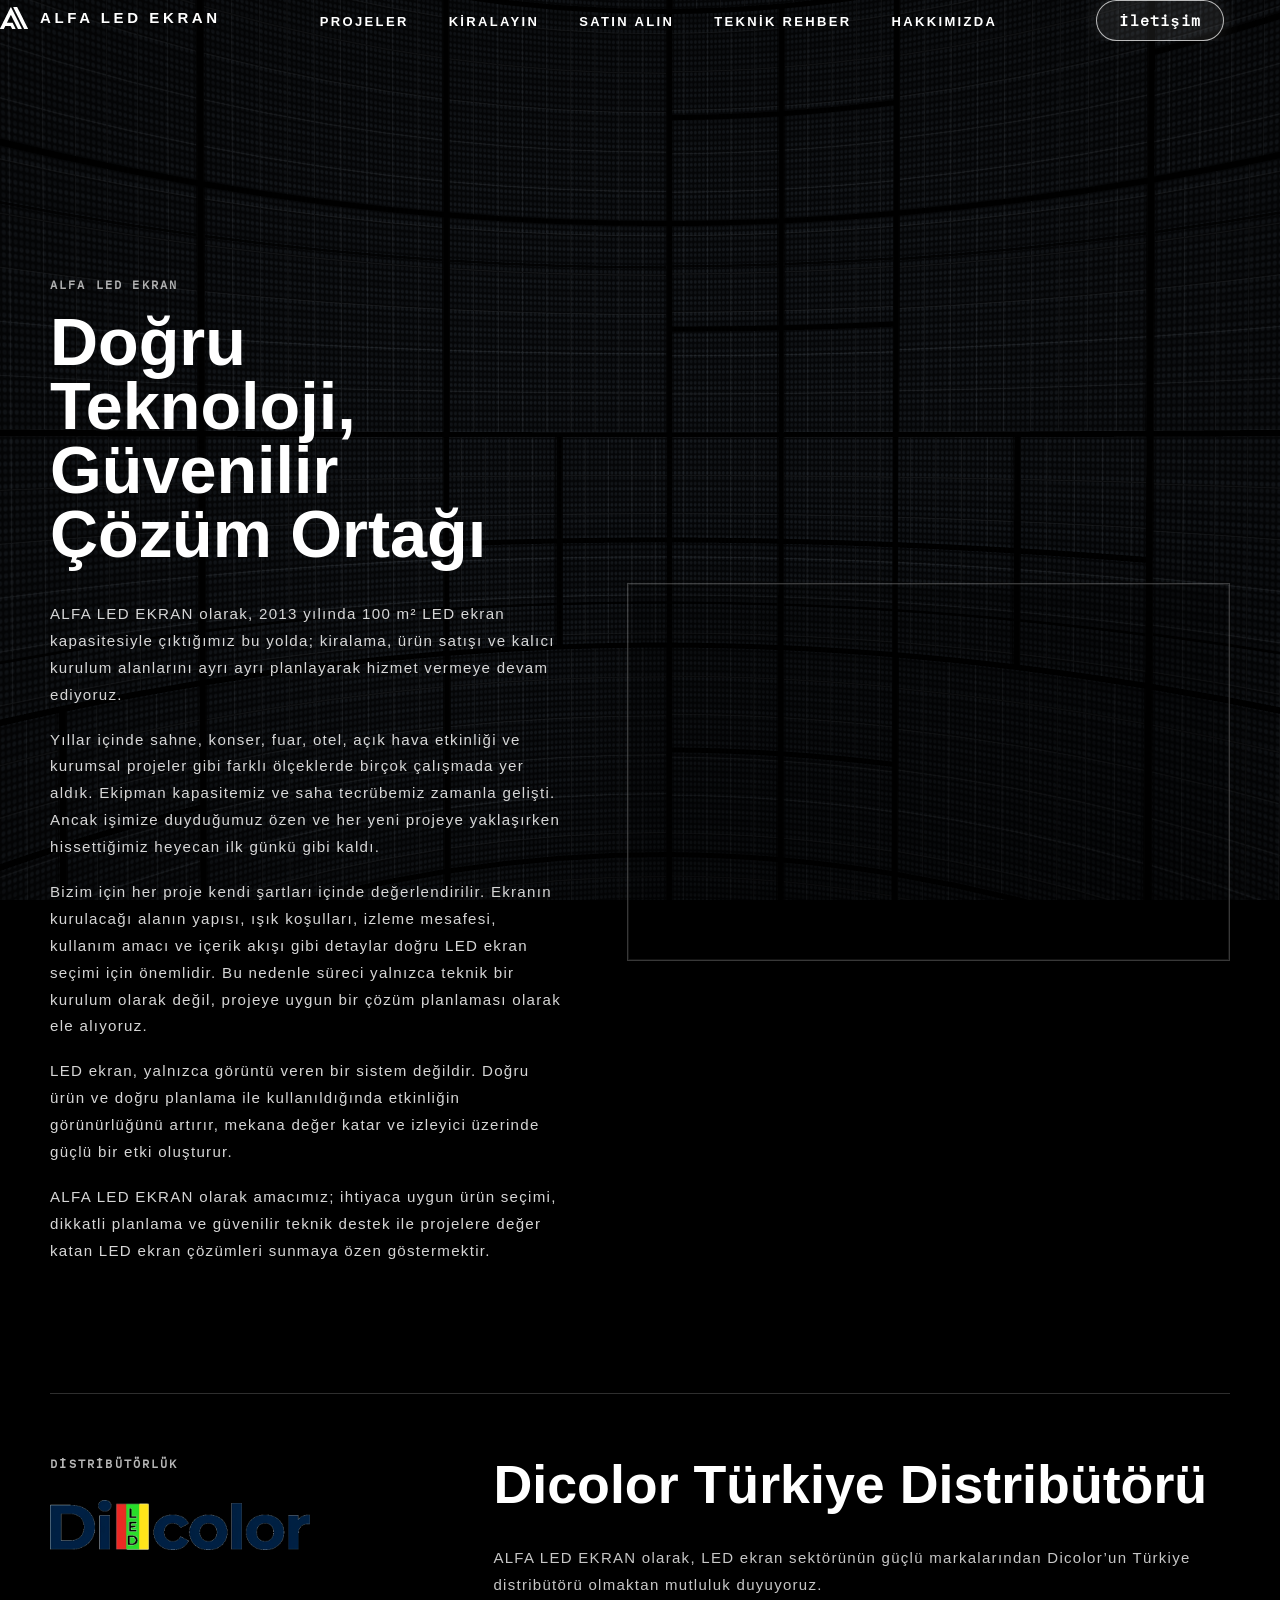
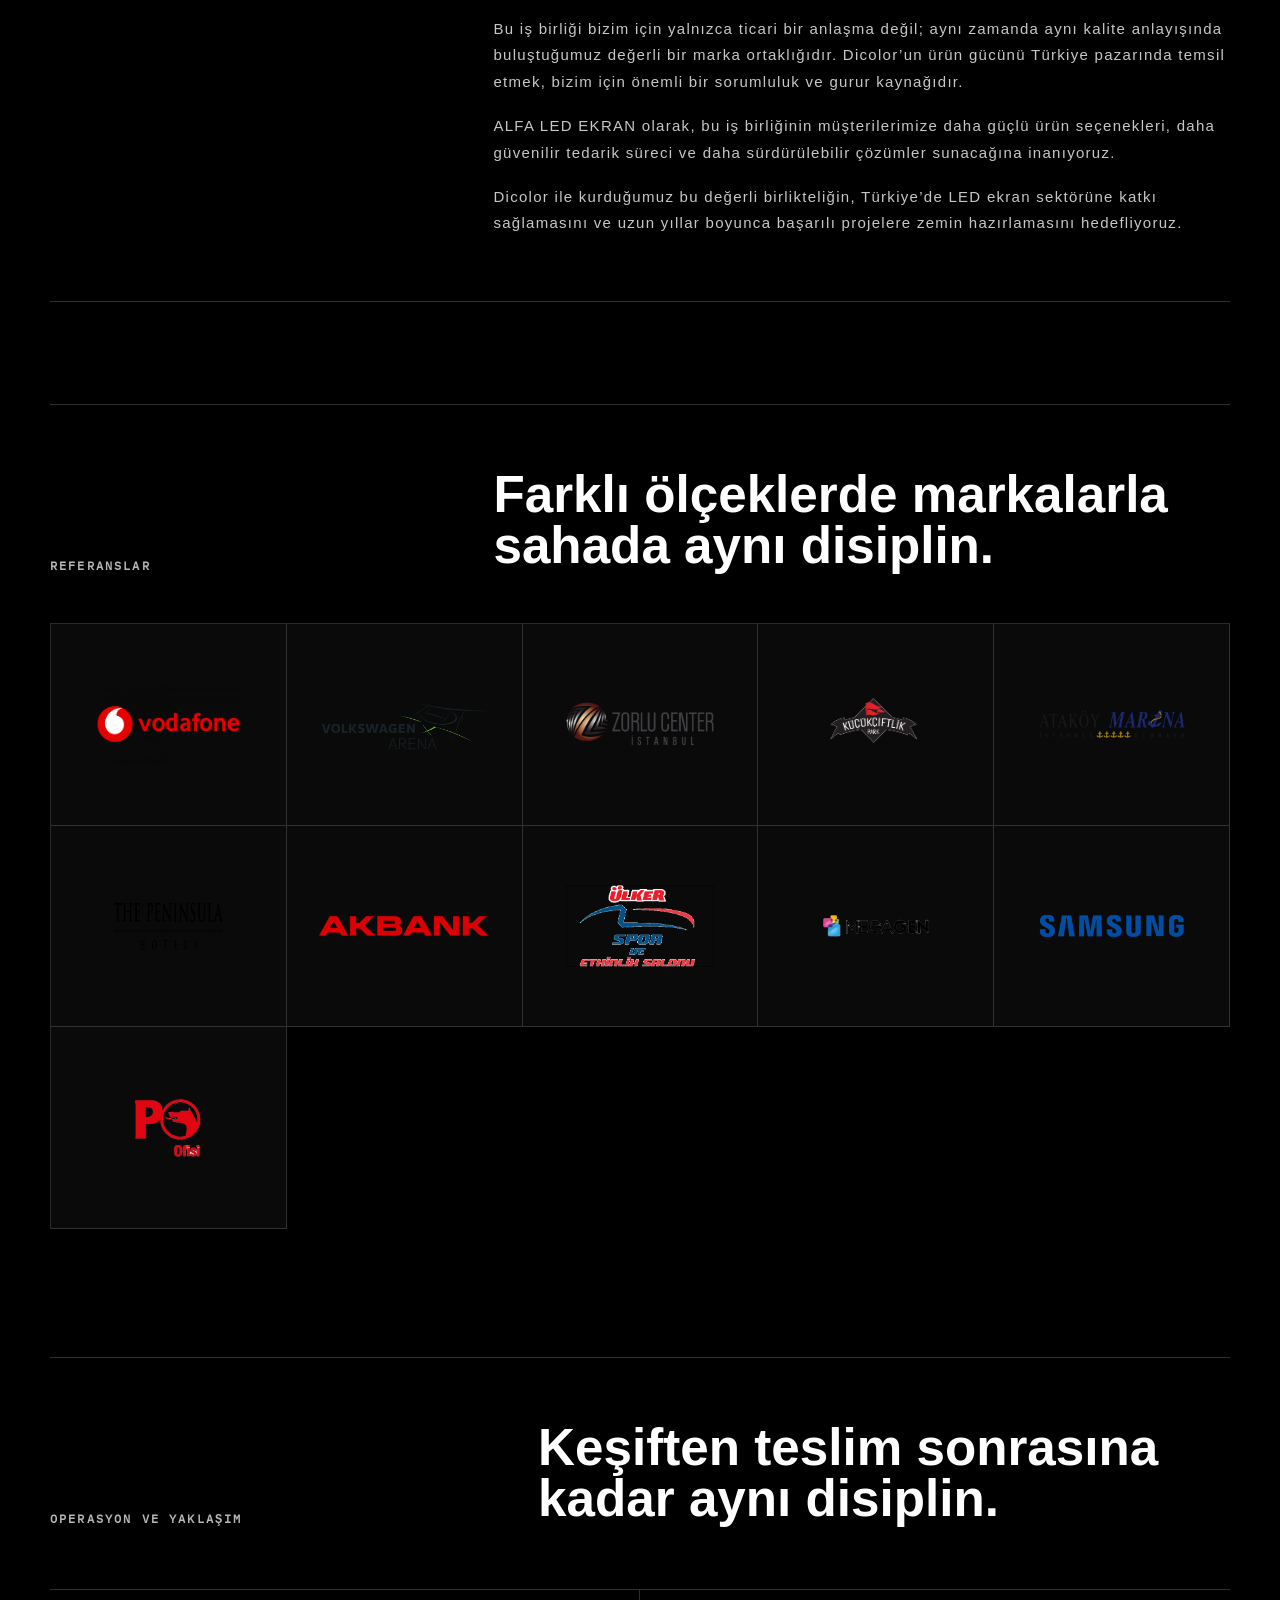
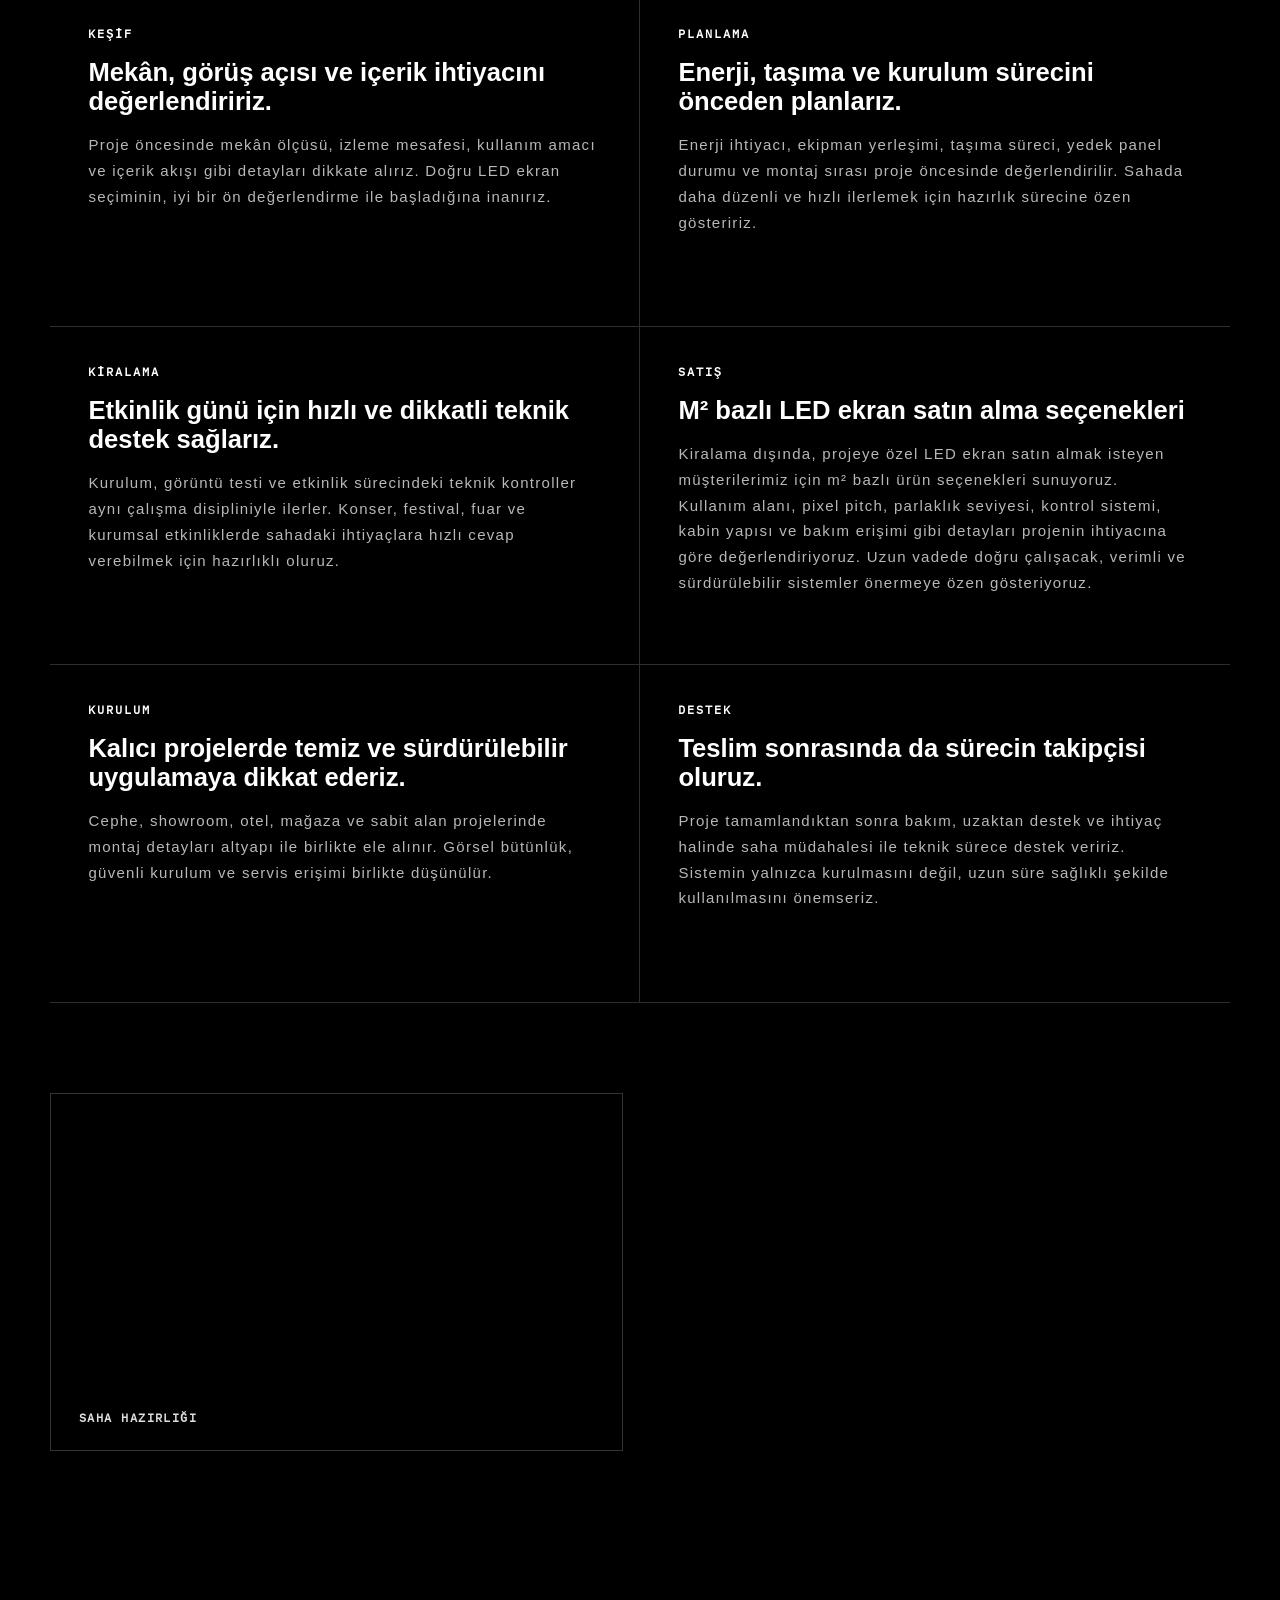
==== about/index.html @ 165671d7 "Deploy ALFA site to GitHub Pages" ====
<!DOCTYPE html><html lang="tr" data-astro-cid-wkn3xmb2> <head><meta charset="utf-8"><meta name="viewport" content="width=device-width, initial-scale=1.0"><meta name="generator" content="Astro v5.13.3"><title>Hakkımızda | ALFA LED EKRAN</title><meta name="description" content="ALFA LED EKRAN; kiralama, ürün satışı ve kalıcı kurulum başlıklarını ayrı planlayan LED ekran çözümleri sunar."><meta property="og:type" content="website"><meta property="og:url" content="https://alfaledekran.com/about/"><meta property="og:title" content="Hakkımızda | ALFA LED EKRAN"><meta property="og:description" content="ALFA LED EKRAN; kiralama, ürün satışı ve kalıcı kurulum başlıklarını ayrı planlayan LED ekran çözümleri sunar."><meta property="og:image" content="https://alfaledekran.com/preview_img.png"><meta property="og:site_name" content="ALFA LED EKRAN"><meta property="og:locale" content="tr_TR"><meta name="twitter:card" content="summary_large_image"><meta name="twitter:title" content="Hakkımızda | ALFA LED EKRAN"><meta name="twitter:description" content="ALFA LED EKRAN; kiralama, ürün satışı ve kalıcı kurulum başlıklarını ayrı planlayan LED ekran çözümleri sunar."><meta name="twitter:image" content="https://alfaledekran.com/preview_img.png"><meta name="twitter:site" content="@alfaledekran"><link rel="icon" href="/favicon.svg"><link rel="apple-touch-icon" href="/favicon.svg"><meta name="theme-color" content="#000000"><meta name="msapplication-TileColor" content="#000000"><link rel="stylesheet" href="/_stable/shell-base.css?v=20260515a"><link rel="stylesheet" href="/_stable/shell-chrome.css?v=20260515a"><link rel="stylesheet" href="/_stable/about.css?v=20260515a"><link rel="stylesheet" href="/_stable/shell-overrides.css?v=20260515a"><script type="module" src="/_stable/page.js?v=20260515a"></script><script src="/common/site-runtime.js?v=20260515a"></script><script type="module" src="/_astro/LegacyShellLayout.astro_astro_type_script_index_0_lang.CXTMBwS_.js"></script><link rel="stylesheet" href="/_astro/index.BpOFMj3s.css">
<link rel="stylesheet" href="/_astro/LegacyShellLayout.BPF71u39.css"></head> <body data-page="about" data-alfa-loading-hidden="true" data-gl_loading_end="true" data-astro-cid-wkn3xmb2>  <header class="Header__container" data-astro-cid-wkn3xmb2> <div class="Header__logo" data-astro-cid-wkn3xmb2> <a href="/" data-no-swup data-astro-cid-wkn3xmb2> <img class="AlfaSiteLogo" src="/common/header-logo-white.svg" alt="ALFA LED EKRAN" data-astro-cid-wkn3xmb2> <span class="Header__brandText" data-astro-cid-wkn3xmb2>ALFA LED EKRAN</span> </a> </div> <nav class="Header__nav" data-astro-cid-wkn3xmb2></nav> <div class="Header__right_controls" data-astro-cid-wkn3xmb2> <a href="/contact/" class="SlotButton__button Header__contact" data-no-swup data-astro-cid-wkn3xmb2> <span class="Header__contact_label" data-astro-cid-wkn3xmb2>İletişim</span> </a> <button class="SoundToggle__button" data-sound-toggle data-muted="false" aria-label="Sesi degistir" type="button" data-astro-cid-wkn3xmb2> <div class="SoundToggle__sound_bars" data-astro-cid-wkn3xmb2> <div class="SoundToggle__bar undefined bar" data-astro-cid-wkn3xmb2></div> <div class="SoundToggle__bar undefined bar" data-astro-cid-wkn3xmb2></div> <div class="SoundToggle__bar undefined bar" data-astro-cid-wkn3xmb2></div> </div> </button> </div> </header> <div class="SideMenu__overlay Header__side_menu" data-side-menu data-astro-cid-wkn3xmb2> <div class="SideMenu__backdrop" data-backdrop data-astro-cid-wkn3xmb2></div> <nav class="SideMenu__menu" data-menu data-astro-cid-wkn3xmb2> <div class="SideMenu__menu_inner" data-astro-cid-wkn3xmb2></div> <div class="SideMenu__social_links" data-astro-cid-wkn3xmb2></div> </nav> <button class="HamburgerIcon__hamburger SideMenu__hamburger" type="button" aria-label="Menüyü ac" data-hamburger data-astro-cid-wkn3xmb2> <span class="HamburgerIcon__line" data-astro-cid-wkn3xmb2></span> <span class="HamburgerIcon__line" data-astro-cid-wkn3xmb2></span> <span class="HamburgerIcon__line" data-astro-cid-wkn3xmb2></span> </button> </div> <div class="Layout__wrapper" data-astro-cid-wkn3xmb2> <div class="AlfaWorksLedBackdrop" data-works-led-backdrop data-astro-cid-wkn3xmb2></div>  <div class="Layout__inner" data-astro-cid-wkn3xmb2> <main id="swup" class="Layout__main" data-astro-cid-wkn3xmb2>   <div class="PageAbout__container" data-astro-cid-fwdcsva6> <div class="PageAbout__inner" data-astro-cid-fwdcsva6> <section class="AboutHero" aria-label="ALFA LED EKRAN hakkında" data-astro-cid-fwdcsva6> <div class="AboutHero__copy" data-astro-cid-fwdcsva6> <p class="AboutHero__eyebrow" data-astro-cid-fwdcsva6>ALFA LED EKRAN</p> <h1 class="AboutHero__title" data-astro-cid-fwdcsva6>Doğru Teknoloji, Güvenilir Çözüm Ortağı</h1> <div class="AboutHero__body" data-astro-cid-fwdcsva6> <p data-astro-cid-fwdcsva6>
ALFA LED EKRAN olarak, 2013 yılında 100 m² LED ekran kapasitesiyle çıktığımız bu yolda; kiralama, ürün satışı ve kalıcı kurulum alanlarını ayrı ayrı planlayarak hizmet vermeye devam ediyoruz.
</p> <p data-astro-cid-fwdcsva6>
Yıllar içinde sahne, konser, fuar, otel, açık hava etkinliği ve kurumsal projeler gibi farklı ölçeklerde birçok çalışmada yer aldık. Ekipman kapasitemiz ve saha tecrübemiz zamanla gelişti. Ancak işimize duyduğumuz özen ve her yeni projeye yaklaşırken hissettiğimiz heyecan ilk günkü gibi kaldı.
</p> <p data-astro-cid-fwdcsva6>
Bizim için her proje kendi şartları içinde değerlendirilir. Ekranın kurulacağı alanın yapısı, ışık koşulları, izleme mesafesi, kullanım amacı ve içerik akışı gibi detaylar doğru LED ekran seçimi için önemlidir. Bu nedenle süreci yalnızca teknik bir kurulum olarak değil, projeye uygun bir çözüm planlaması olarak ele alıyoruz.
</p> <p data-astro-cid-fwdcsva6>
LED ekran, yalnızca görüntü veren bir sistem değildir. Doğru ürün ve doğru planlama ile kullanıldığında etkinliğin görünürlüğünü artırır, mekana değer katar ve izleyici üzerinde güçlü bir etki oluşturur.
</p> <p data-astro-cid-fwdcsva6>
ALFA LED EKRAN olarak amacımız; ihtiyaca uygun ürün seçimi, dikkatli planlama ve güvenilir teknik destek ile projelere değer katan LED ekran çözümleri sunmaya özen göstermektir.
</p> </div> </div> <div class="AboutHero__media" data-astro-cid-fwdcsva6> <video class="AboutHero__video" data-about-video src="/about/hakkimizda.mp4" autoplay muted loop playsinline preload="metadata" data-astro-cid-fwdcsva6></video> </div> </section> <section class="AboutDistributor" aria-label="Dicolor Türkiye distribütörlüğü" data-distributor-section data-astro-cid-fwdcsva6> <div data-astro-cid-fwdcsva6> <p class="AboutDistributor__eyebrow" data-astro-cid-fwdcsva6>Distribütörlük</p> <img class="AboutDistributor__logo" data-distributor-reflection data-reflection-src="/about/dicolor-wordmark.png" src="/about/dicolor-wordmark.png" alt="Dicolor LED" loading="lazy" decoding="async" data-astro-cid-fwdcsva6> </div> <div data-astro-cid-fwdcsva6> <h2 class="AboutDistributor__title" data-astro-cid-fwdcsva6>Dicolor Türkiye Distribütörü</h2> <div class="AboutDistributor__body" data-astro-cid-fwdcsva6> <p data-astro-cid-fwdcsva6>
ALFA LED EKRAN olarak, LED ekran sektörünün güçlü markalarından Dicolor’un Türkiye distribütörü olmaktan mutluluk duyuyoruz.
</p> <p data-astro-cid-fwdcsva6>
Bu iş birliği bizim için yalnızca ticari bir anlaşma değil; aynı zamanda aynı kalite anlayışında buluştuğumuz değerli bir marka ortaklığıdır. Dicolor’un ürün gücünü Türkiye pazarında temsil etmek, bizim için önemli bir sorumluluk ve gurur kaynağıdır.
</p> <p data-astro-cid-fwdcsva6>
ALFA LED EKRAN olarak, bu iş birliğinin müşterilerimize daha güçlü ürün seçenekleri, daha güvenilir tedarik süreci ve daha sürdürülebilir çözümler sunacağına inanıyoruz.
</p> <p data-astro-cid-fwdcsva6>
Dicolor ile kurduğumuz bu değerli birlikteliğin, Türkiye’de LED ekran sektörüne katkı sağlamasını ve uzun yıllar boyunca başarılı projelere zemin hazırlamasını hedefliyoruz.
</p> </div> </div> </section> <section class="AboutReferences" aria-label="Referanslar" data-references-section data-astro-cid-fwdcsva6> <div class="AboutReferences__head" data-astro-cid-fwdcsva6> <p class="AboutReferences__eyebrow" data-astro-cid-fwdcsva6>Referanslar</p> <h2 class="AboutReferences__title" data-astro-cid-fwdcsva6>Farklı ölçeklerde markalarla sahada aynı disiplin.</h2> </div> <div class="AboutReferences__grid" data-astro-cid-fwdcsva6> <article class="AboutReferences__item" data-astro-cid-fwdcsva6> <img class="AboutReferences__logo" src="/referanslar/PhotoshopExtension_Image_1.png" alt="Referans 1 referans logosu" loading="lazy" decoding="async" data-astro-cid-fwdcsva6> </article><article class="AboutReferences__item" data-astro-cid-fwdcsva6> <img class="AboutReferences__logo" src="/referanslar/PhotoshopExtension_Image_2.png" alt="Referans 2 referans logosu" loading="lazy" decoding="async" data-astro-cid-fwdcsva6> </article><article class="AboutReferences__item" data-astro-cid-fwdcsva6> <img class="AboutReferences__logo" src="/referanslar/PhotoshopExtension_Image_3.png" alt="Referans 3 referans logosu" loading="lazy" decoding="async" data-astro-cid-fwdcsva6> </article><article class="AboutReferences__item" data-astro-cid-fwdcsva6> <img class="AboutReferences__logo" src="/referanslar/PhotoshopExtension_Image_4.png" alt="Referans 4 referans logosu" loading="lazy" decoding="async" data-astro-cid-fwdcsva6> </article><article class="AboutReferences__item" data-astro-cid-fwdcsva6> <img class="AboutReferences__logo" src="/referanslar/PhotoshopExtension_Image_5.png" alt="Referans 5 referans logosu" loading="lazy" decoding="async" data-astro-cid-fwdcsva6> </article><article class="AboutReferences__item" data-astro-cid-fwdcsva6> <img class="AboutReferences__logo" src="/referanslar/PhotoshopExtension_Image_6.png" alt="Referans 6 referans logosu" loading="lazy" decoding="async" data-astro-cid-fwdcsva6> </article><article class="AboutReferences__item" data-astro-cid-fwdcsva6> <img class="AboutReferences__logo" src="/referanslar/AKBANK.png" alt="Akbank referans logosu" loading="lazy" decoding="async" data-astro-cid-fwdcsva6> </article><article class="AboutReferences__item" data-astro-cid-fwdcsva6> <img class="AboutReferences__logo" src="/referanslar/ULKER-SPORTS-ARENA.png" alt="Ülker Sports Arena referans logosu" loading="lazy" decoding="async" data-astro-cid-fwdcsva6> </article><article class="AboutReferences__item" data-astro-cid-fwdcsva6> <img class="AboutReferences__logo" src="/referanslar/PhotoshopExtension_Image_8.png" alt="Referans 8 referans logosu" loading="lazy" decoding="async" data-astro-cid-fwdcsva6> </article><article class="AboutReferences__item" data-astro-cid-fwdcsva6> <img class="AboutReferences__logo" src="/referanslar/PhotoshopExtension_Image_9.png" alt="Referans 9 referans logosu" loading="lazy" decoding="async" data-astro-cid-fwdcsva6> </article><article class="AboutReferences__item" data-astro-cid-fwdcsva6> <img class="AboutReferences__logo" src="/referanslar/PhotoshopExtension_Image_10.png" alt="Referans 10 referans logosu" loading="lazy" decoding="async" data-astro-cid-fwdcsva6> </article> </div> </section> <section class="AboutOps" aria-label="Operasyon ve yaklaşım" data-astro-cid-fwdcsva6> <div class="AboutOps__head" data-astro-cid-fwdcsva6> <p class="AboutOps__eyebrow" data-astro-cid-fwdcsva6>Operasyon ve Yaklaşım</p> <h2 class="AboutOps__title" data-astro-cid-fwdcsva6>Keşiften teslim sonrasına kadar aynı disiplin.</h2> </div> <div class="AboutOps__grid" data-astro-cid-fwdcsva6> <article class="AboutOps__item" data-astro-cid-fwdcsva6> <p class="AboutOps__label" data-astro-cid-fwdcsva6>Keşif</p> <h3 class="AboutOps__itemTitle" data-astro-cid-fwdcsva6>Mekân, görüş açısı ve içerik ihtiyacını değerlendiririz.</h3> <p class="AboutOps__body" data-astro-cid-fwdcsva6>Proje öncesinde mekân ölçüsü, izleme mesafesi, kullanım amacı ve içerik akışı gibi detayları dikkate alırız. Doğru LED ekran seçiminin, iyi bir ön değerlendirme ile başladığına inanırız.</p> </article><article class="AboutOps__item" data-astro-cid-fwdcsva6> <p class="AboutOps__label" data-astro-cid-fwdcsva6>Planlama</p> <h3 class="AboutOps__itemTitle" data-astro-cid-fwdcsva6>Enerji, taşıma ve kurulum sürecini önceden planlarız.</h3> <p class="AboutOps__body" data-astro-cid-fwdcsva6>Enerji ihtiyacı, ekipman yerleşimi, taşıma süreci, yedek panel durumu ve montaj sırası proje öncesinde değerlendirilir. Sahada daha düzenli ve hızlı ilerlemek için hazırlık sürecine özen gösteririz.</p> </article><article class="AboutOps__item" data-astro-cid-fwdcsva6> <p class="AboutOps__label" data-astro-cid-fwdcsva6>Kiralama</p> <h3 class="AboutOps__itemTitle" data-astro-cid-fwdcsva6>Etkinlik günü için hızlı ve dikkatli teknik destek sağlarız.</h3> <p class="AboutOps__body" data-astro-cid-fwdcsva6>Kurulum, görüntü testi ve etkinlik sürecindeki teknik kontroller aynı çalışma disipliniyle ilerler. Konser, festival, fuar ve kurumsal etkinliklerde sahadaki ihtiyaçlara hızlı cevap verebilmek için hazırlıklı oluruz.</p> </article><article class="AboutOps__item" data-astro-cid-fwdcsva6> <p class="AboutOps__label" data-astro-cid-fwdcsva6>Satış</p> <h3 class="AboutOps__itemTitle" data-astro-cid-fwdcsva6>M² bazlı LED ekran satın alma seçenekleri</h3> <p class="AboutOps__body" data-astro-cid-fwdcsva6>Kiralama dışında, projeye özel LED ekran satın almak isteyen müşterilerimiz için m² bazlı ürün seçenekleri sunuyoruz. Kullanım alanı, pixel pitch, parlaklık seviyesi, kontrol sistemi, kabin yapısı ve bakım erişimi gibi detayları projenin ihtiyacına göre değerlendiriyoruz. Uzun vadede doğru çalışacak, verimli ve sürdürülebilir sistemler önermeye özen gösteriyoruz.</p> </article><article class="AboutOps__item" data-astro-cid-fwdcsva6> <p class="AboutOps__label" data-astro-cid-fwdcsva6>Kurulum</p> <h3 class="AboutOps__itemTitle" data-astro-cid-fwdcsva6>Kalıcı projelerde temiz ve sürdürülebilir uygulamaya dikkat ederiz.</h3> <p class="AboutOps__body" data-astro-cid-fwdcsva6>Cephe, showroom, otel, mağaza ve sabit alan projelerinde montaj detayları altyapı ile birlikte ele alınır. Görsel bütünlük, güvenli kurulum ve servis erişimi birlikte düşünülür.</p> </article><article class="AboutOps__item" data-astro-cid-fwdcsva6> <p class="AboutOps__label" data-astro-cid-fwdcsva6>Destek</p> <h3 class="AboutOps__itemTitle" data-astro-cid-fwdcsva6>Teslim sonrasında da sürecin takipçisi oluruz.</h3> <p class="AboutOps__body" data-astro-cid-fwdcsva6>Proje tamamlandıktan sonra bakım, uzaktan destek ve ihtiyaç halinde saha müdahalesi ile teknik sürece destek veririz. Sistemin yalnızca kurulmasını değil, uzun süre sağlıklı şekilde kullanılmasını önemseriz.</p> </article> </div> </section> <section class="AboutMediaGrid" aria-label="ALFA LED EKRAN saha videoları" data-astro-cid-fwdcsva6> <article class="AboutMediaGrid__item" data-astro-cid-fwdcsva6> <video class="AboutMediaGrid__video" data-about-extra-video src="/about/hakkimizda1.mp4" muted loop playsinline preload="metadata" data-astro-cid-fwdcsva6></video> <p class="AboutMediaGrid__caption" data-astro-cid-fwdcsva6>Saha Hazırlığı</p> </article> </section> </div> </div> <script type="module">(()=>{const m=()=>{const t=document.querySelector("[data-about-video]"),s=[...document.querySelectorAll("[data-about-extra-video]")].filter(e=>e instanceof HTMLVideoElement),w=document.querySelector("[data-distributor-section]"),b=document.querySelector("[data-references-section]"),l=document.querySelector("[data-distributor-reflection]");if(!(t instanceof HTMLVideoElement)||t.dataset.ready==="true")return;t.dataset.ready="true";const a=new Map;let o="";const f=(e,n)=>{window.dispatchEvent(new CustomEvent("alfa:works-video-active",{detail:{src:e.currentSrc||e.src,active:n,video:e}}))},c=e=>{window.dispatchEvent(new CustomEvent("alfa:works-image-active",{detail:{src:l instanceof HTMLElement&&l.dataset.reflectionSrc||"",active:e}}))},E=e=>{window.dispatchEvent(new CustomEvent("alfa:works-led-glow",{detail:{active:e}}))},y=async e=>{[t,...s].forEach(n=>{n!==e&&n.pause()}),c(!1),f(e,!0);try{await e.play()}catch{e.muted=!0;try{await e.play()}catch{f(e,!1)}}},v=()=>{[t,...s].forEach(e=>e.pause()),f(t,!1)},r=()=>{const e=(a.get("distributor")||0)>.18,n=(a.get("references")||0)>.18,u=s.find(i=>(a.get(i)||0)>.28),p=(a.get(t)||0)>.1;if(E(n),e&&l instanceof HTMLElement){if(o==="distributor")return;o="distributor",v(),c(!0);return}if(c(!1),u){const i=`extra:${u.src}`;if(o===i&&!u.paused)return;o=i,y(u);return}if(p){const i=`main:${t.src}`;if(o===i&&!t.paused)return;o=i,y(t);return}o="",c(!1),v()},d=new IntersectionObserver(e=>{e.forEach(n=>a.set(n.target,n.intersectionRatio)),r()},{threshold:[0,.1,.18,.28,.42,.72]});d.observe(t),s.forEach(e=>d.observe(e)),w&&d.observe(w),b&&d.observe(b),t.addEventListener("loadeddata",r),s.forEach(e=>e.addEventListener("loadeddata",r)),window.addEventListener("resize",r),window.addEventListener("pagehide",()=>{E(!1),c(!1),v()}),requestAnimationFrame(r),window.setTimeout(r,350),window.setTimeout(r,1100)};document.addEventListener("DOMContentLoaded",m,{once:!0}),document.addEventListener("astro:page-load",m)})();</script>  </main> </div> </div>  <footer class="Footer__footer" data-astro-cid-wkn3xmb2> <div class="Footer__inner" data-astro-cid-wkn3xmb2> <div class="Footer__top" data-astro-cid-wkn3xmb2> <div class="Footer__top_links" data-astro-cid-wkn3xmb2></div> <div class="Footer__top_contact" data-astro-cid-wkn3xmb2></div> </div> <div class="Footer__copyright" data-astro-cid-wkn3xmb2>©2026 ALFA LED EKRAN.</div> <div class="Footer__logo" data-astro-cid-wkn3xmb2> <img src="/logo-render.png" alt="ALFA LED EKRAN" data-astro-cid-wkn3xmb2> </div> </div> </footer> <script>
      (() => {
        const prepareBottomSignature = () => {
          const signature = document.querySelector("[data-alfa-bottom-signature]");
          if (!signature) {
            document.body?.removeAttribute("data-alfa-bottom-signature-active");
            return;
          }

          if (signature.dataset.ready === "true") return;
          signature.dataset.ready = "true";

          const reveal = () => signature.classList.add("is-drawn");
          if (window.matchMedia?.("(prefers-reduced-motion: reduce)")?.matches) {
            reveal();
          }

          if (!("IntersectionObserver" in window)) {
            reveal();
            return;
          }

          const observer = new IntersectionObserver(
            (entries) => {
              const isActive = entries.some((entry) => entry.isIntersecting);
              document.body?.toggleAttribute("data-alfa-bottom-signature-active", isActive);
              if (isActive) reveal();
            },
            { threshold: 0.24 }
          );
          observer.observe(signature);
        };

        prepareBottomSignature();
        document.addEventListener("astro:page-load", prepareBottomSignature);
      })();
    </script> <script>
      (() => {
        if (window.__alfaHeaderAutoHideReady) return;
        window.__alfaHeaderAutoHideReady = true;

        let lastY = Math.max(0, window.scrollY || window.pageYOffset || 0);
        let ticking = false;
        const minDelta = 6;
        const hideAfter = 96;

        const setHeaderHidden = (hidden) => {
          if (!document.body) return;
          document.body.setAttribute("data-header-hidden", hidden ? "true" : "false");
        };

        const updateHeader = () => {
          const currentY = Math.max(0, window.scrollY || window.pageYOffset || 0);
          const delta = currentY - lastY;

          if (currentY <= hideAfter || delta < -minDelta) {
            setHeaderHidden(false);
          } else if (delta > minDelta && currentY > hideAfter) {
            setHeaderHidden(true);
          }

          lastY = currentY;
          ticking = false;
        };

        const requestHeaderUpdate = () => {
          if (ticking) return;
          ticking = true;
          window.requestAnimationFrame(updateHeader);
        };

        setHeaderHidden(false);
        window.addEventListener("scroll", requestHeaderUpdate, { passive: true });
        window.addEventListener("resize", () => {
          lastY = Math.max(0, window.scrollY || window.pageYOffset || 0);
          if (lastY <= hideAfter) setHeaderHidden(false);
        }, { passive: true });
        document.addEventListener("astro:before-swap", () => setHeaderHidden(false));
      })();
    </script> <script>
        (() => {
          if (window.__alfaSmoothScrollReady) return;
          window.__alfaSmoothScrollReady = true;
          if (window.matchMedia?.("(prefers-reduced-motion: reduce)")?.matches) return;

          let targetY = window.scrollY;
          let currentY = window.scrollY;
          let raf = 0;

          const maxScroll = () => Math.max(0, document.documentElement.scrollHeight - window.innerHeight);
          const clamp = (value) => Math.max(0, Math.min(maxScroll(), value));
          const canNativeScroll = (element) => {
            let node = element;
            while (node && node !== document.body && node !== document.documentElement) {
              if (node.closest?.("[data-lenis-prevent], [data-product-carousel]")) return true;
              const style = window.getComputedStyle(node);
              const scrollableY = /(auto|scroll)/.test(style.overflowY) && node.scrollHeight > node.clientHeight + 2;
              if (scrollableY) return true;
              node = node.parentElement;
            }
            return false;
          };

          const step = () => {
            currentY += (targetY - currentY) * 0.085;
            if (Math.abs(targetY - currentY) < 0.35) {
              currentY = targetY;
              window.scrollTo(0, currentY);
              raf = 0;
              return;
            }
            window.scrollTo(0, currentY);
            raf = window.requestAnimationFrame(step);
          };

          window.addEventListener("wheel", (event) => {
            if (event.defaultPrevented || event.ctrlKey || event.metaKey || Math.abs(event.deltaX) > Math.abs(event.deltaY)) return;
            if (canNativeScroll(event.target)) return;
            event.preventDefault();
            targetY = clamp(targetY + event.deltaY * 0.86);
            if (!raf) {
              currentY = window.scrollY;
              raf = window.requestAnimationFrame(step);
            }
          }, { passive: false });

          window.addEventListener("scroll", () => {
            if (!raf) {
              targetY = window.scrollY;
              currentY = window.scrollY;
            }
          }, { passive: true });

          document.addEventListener("astro:before-swap", () => {
            if (raf) window.cancelAnimationFrame(raf);
            raf = 0;
          }, { once: true });
        })();
      </script> </body> </html>
---- _stable/shell-base.css ----
.swiper-pagination {
  position: absolute;
  text-align: center;
  transition: 0.3s opacity;
  transform: translateZ(0);
  z-index: 10;
}
.swiper-pagination.swiper-pagination-hidden {
  opacity: 0;
}
.swiper-pagination-disabled > .swiper-pagination,
.swiper-pagination.swiper-pagination-disabled {
  display: none !important;
}
.swiper-pagination-fraction,
.swiper-pagination-custom,
.swiper-horizontal > .swiper-pagination-bullets,
.swiper-pagination-bullets.swiper-pagination-horizontal {
  bottom: var(--swiper-pagination-bottom, 8px);
  top: var(--swiper-pagination-top, auto);
  left: 0;
  width: 100%;
}
.swiper-pagination-bullets-dynamic {
  overflow: hidden;
  font-size: 0;
}
.swiper-pagination-bullets-dynamic .swiper-pagination-bullet {
  transform: scale(0.33);
  position: relative;
}
.swiper-pagination-bullets-dynamic .swiper-pagination-bullet-active,
.swiper-pagination-bullets-dynamic .swiper-pagination-bullet-active-main {
  transform: scale(1);
}
.swiper-pagination-bullets-dynamic .swiper-pagination-bullet-active-prev {
  transform: scale(0.66);
}
.swiper-pagination-bullets-dynamic .swiper-pagination-bullet-active-prev-prev {
  transform: scale(0.33);
}
.swiper-pagination-bullets-dynamic .swiper-pagination-bullet-active-next {
  transform: scale(0.66);
}
.swiper-pagination-bullets-dynamic .swiper-pagination-bullet-active-next-next {
  transform: scale(0.33);
}
.swiper-pagination-bullet {
  width: var(
    --swiper-pagination-bullet-width,
    var(--swiper-pagination-bullet-size, 8px)
  );
  height: var(
    --swiper-pagination-bullet-height,
    var(--swiper-pagination-bullet-size, 8px)
  );
  display: inline-block;
  border-radius: var(--swiper-pagination-bullet-border-radius, 50%);
  background: var(--swiper-pagination-bullet-inactive-color, #000);
  opacity: var(--swiper-pagination-bullet-inactive-opacity, 0.2);
}
button.swiper-pagination-bullet {
  border: none;
  margin: 0;
  padding: 0;
  box-shadow: none;
  -webkit-appearance: none;
  appearance: none;
}
.swiper-pagination-clickable .swiper-pagination-bullet {
  cursor: pointer;
}
.swiper-pagination-bullet:only-child {
  display: none !important;
}
.swiper-pagination-bullet-active {
  opacity: var(--swiper-pagination-bullet-opacity, 1);
  background: var(--swiper-pagination-color, var(--swiper-theme-color));
}
.swiper-vertical > .swiper-pagination-bullets,
.swiper-pagination-vertical.swiper-pagination-bullets {
  right: var(--swiper-pagination-right, 8px);
  left: var(--swiper-pagination-left, auto);
  top: 50%;
  transform: translate3d(0, -50%, 0);
}
.swiper-vertical > .swiper-pagination-bullets .swiper-pagination-bullet,
.swiper-pagination-vertical.swiper-pagination-bullets
  .swiper-pagination-bullet {
  margin: var(--swiper-pagination-bullet-vertical-gap, 6px) 0;
  display: block;
}
.swiper-vertical > .swiper-pagination-bullets.swiper-pagination-bullets-dynamic,
.swiper-pagination-vertical.swiper-pagination-bullets.swiper-pagination-bullets-dynamic {
  top: 50%;
  transform: translateY(-50%);
  width: 8px;
}
.swiper-vertical
  > .swiper-pagination-bullets.swiper-pagination-bullets-dynamic
  .swiper-pagination-bullet,
.swiper-pagination-vertical.swiper-pagination-bullets.swiper-pagination-bullets-dynamic
  .swiper-pagination-bullet {
  display: inline-block;
  transition: 0.2s transform, 0.2s top;
}
.swiper-horizontal > .swiper-pagination-bullets .swiper-pagination-bullet,
.swiper-pagination-horizontal.swiper-pagination-bullets
  .swiper-pagination-bullet {
  margin: 0 var(--swiper-pagination-bullet-horizontal-gap, 4px);
}
.swiper-horizontal
  > .swiper-pagination-bullets.swiper-pagination-bullets-dynamic,
.swiper-pagination-horizontal.swiper-pagination-bullets.swiper-pagination-bullets-dynamic {
  left: 50%;
  transform: translate(-50%);
  white-space: nowrap;
}
.swiper-horizontal
  > .swiper-pagination-bullets.swiper-pagination-bullets-dynamic
  .swiper-pagination-bullet,
.swiper-pagination-horizontal.swiper-pagination-bullets.swiper-pagination-bullets-dynamic
  .swiper-pagination-bullet {
  transition: 0.2s transform, 0.2s left;
}
.swiper-horizontal.swiper-rtl
  > .swiper-pagination-bullets-dynamic
  .swiper-pagination-bullet {
  transition: 0.2s transform, 0.2s right;
}
.swiper-pagination-fraction {
  color: var(--swiper-pagination-fraction-color, inherit);
}
.swiper-pagination-progressbar {
  background: var(
    --swiper-pagination-progressbar-bg-color,
    rgba(0, 0, 0, 0.25)
  );
  position: absolute;
}
.swiper-pagination-progressbar .swiper-pagination-progressbar-fill {
  background: var(--swiper-pagination-color, var(--swiper-theme-color));
  position: absolute;
  left: 0;
  top: 0;
  width: 100%;
  height: 100%;
  transform: scale(0);
  transform-origin: left top;
}
.swiper-rtl .swiper-pagination-progressbar .swiper-pagination-progressbar-fill {
  transform-origin: right top;
}
.swiper-horizontal > .swiper-pagination-progressbar,
.swiper-pagination-progressbar.swiper-pagination-horizontal,
.swiper-vertical
  > .swiper-pagination-progressbar.swiper-pagination-progressbar-opposite,
.swiper-pagination-progressbar.swiper-pagination-vertical.swiper-pagination-progressbar-opposite {
  width: 100%;
  height: var(--swiper-pagination-progressbar-size, 4px);
  left: 0;
  top: 0;
}
.swiper-vertical > .swiper-pagination-progressbar,
.swiper-pagination-progressbar.swiper-pagination-vertical,
.swiper-horizontal
  > .swiper-pagination-progressbar.swiper-pagination-progressbar-opposite,
.swiper-pagination-progressbar.swiper-pagination-horizontal.swiper-pagination-progressbar-opposite {
  width: var(--swiper-pagination-progressbar-size, 4px);
  height: 100%;
  left: 0;
  top: 0;
}
.swiper-pagination-lock {
  display: none;
}
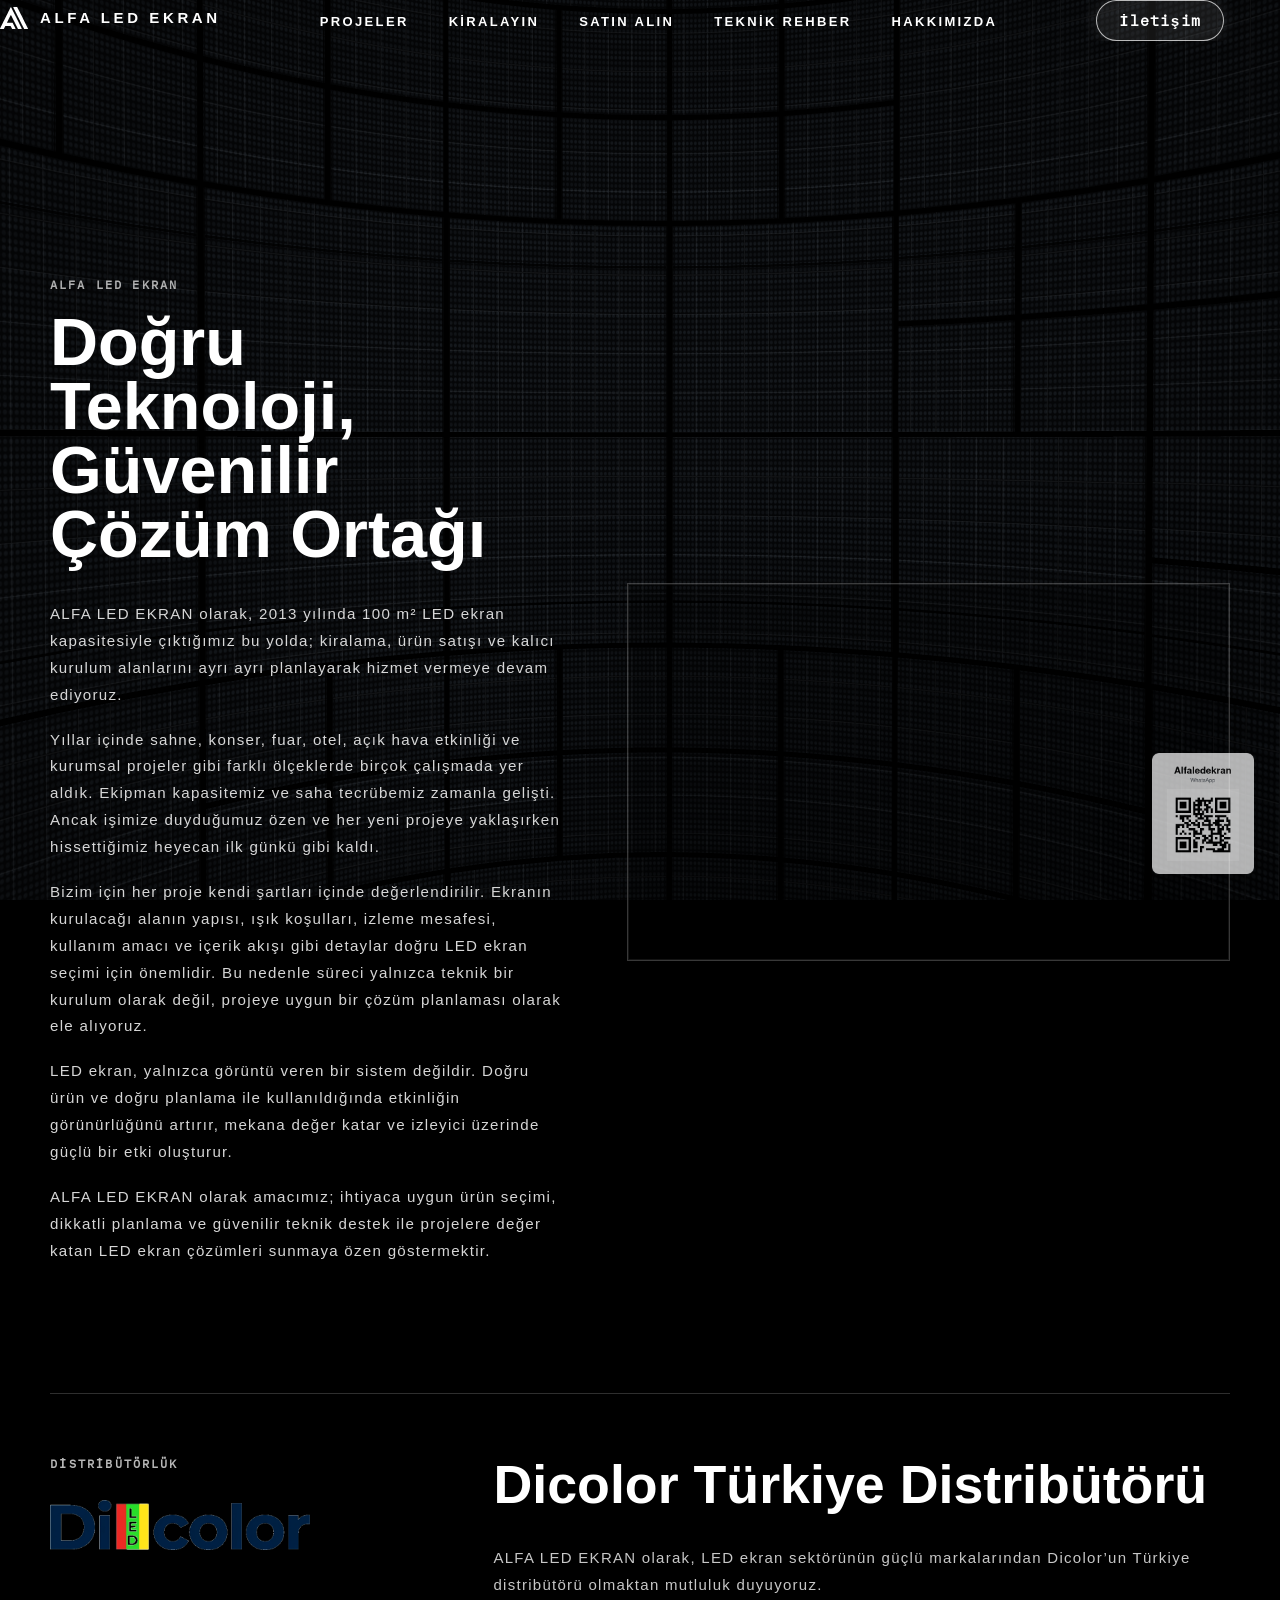
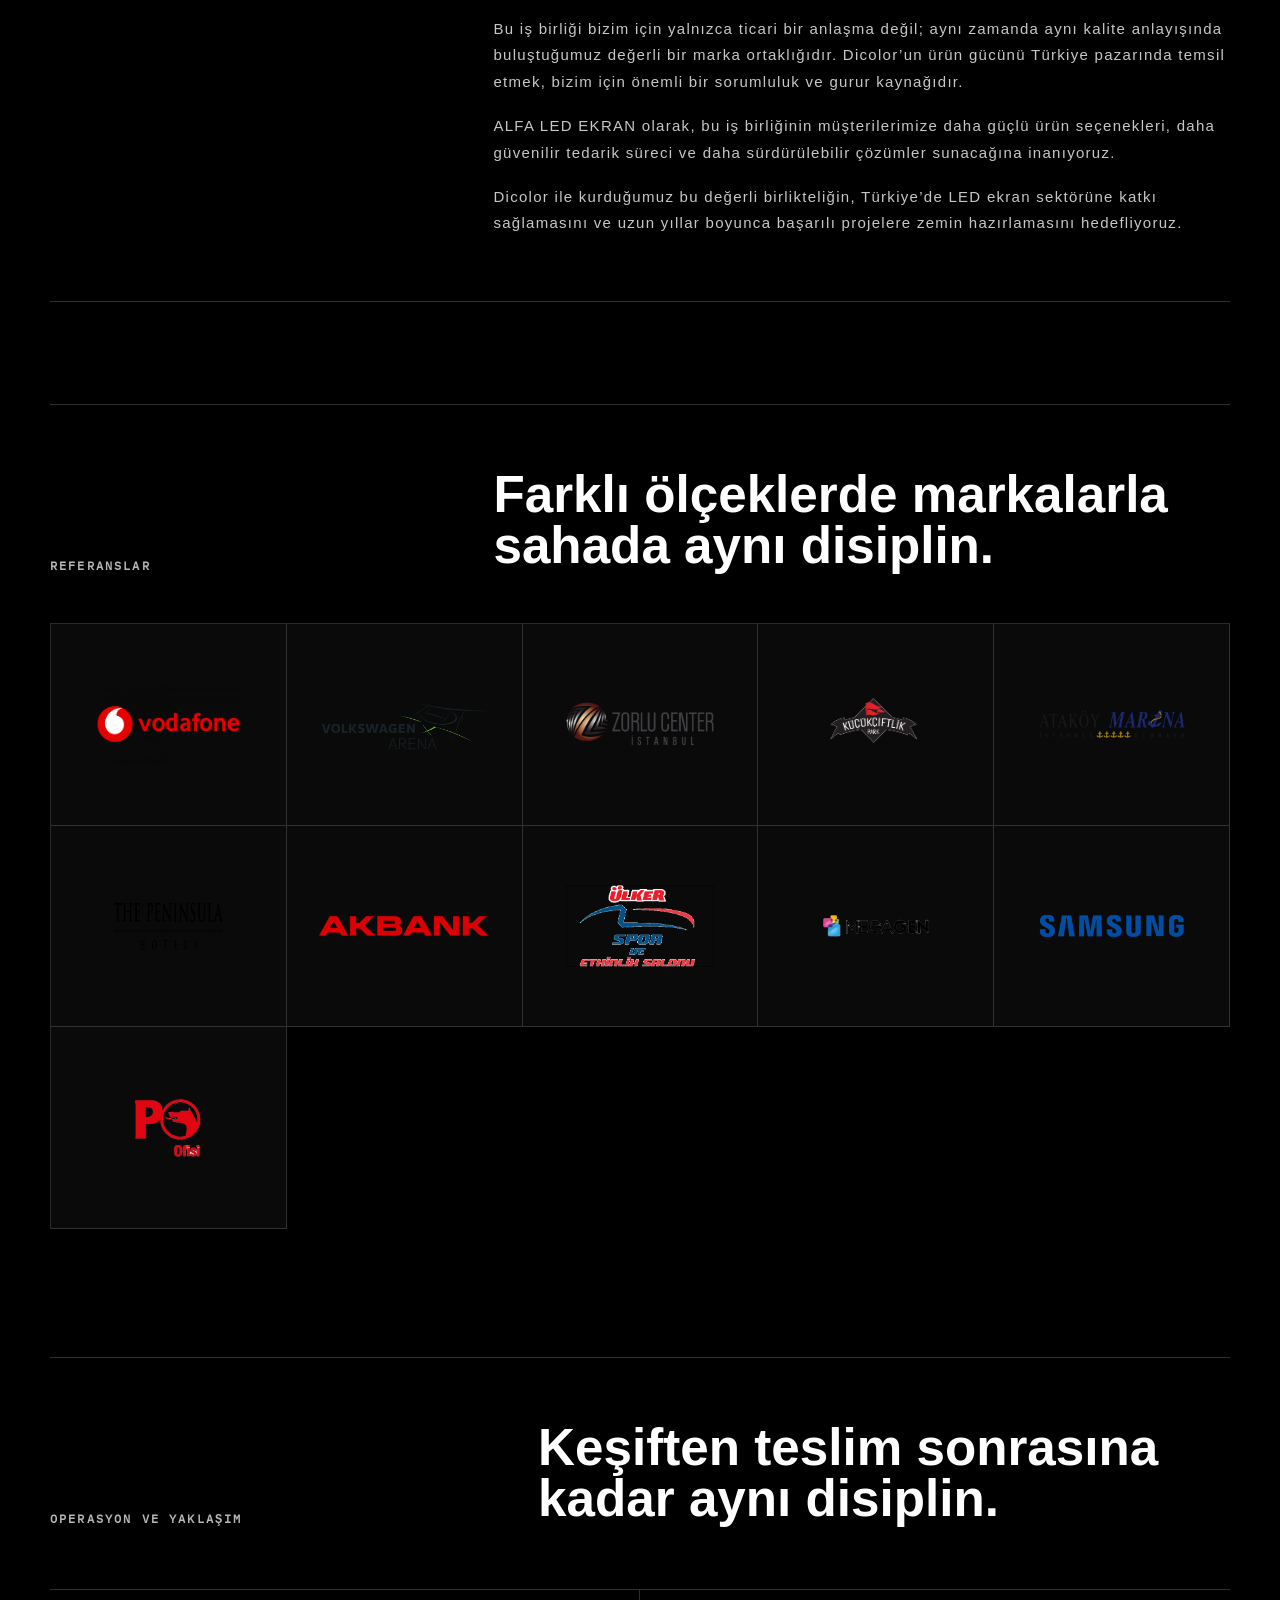
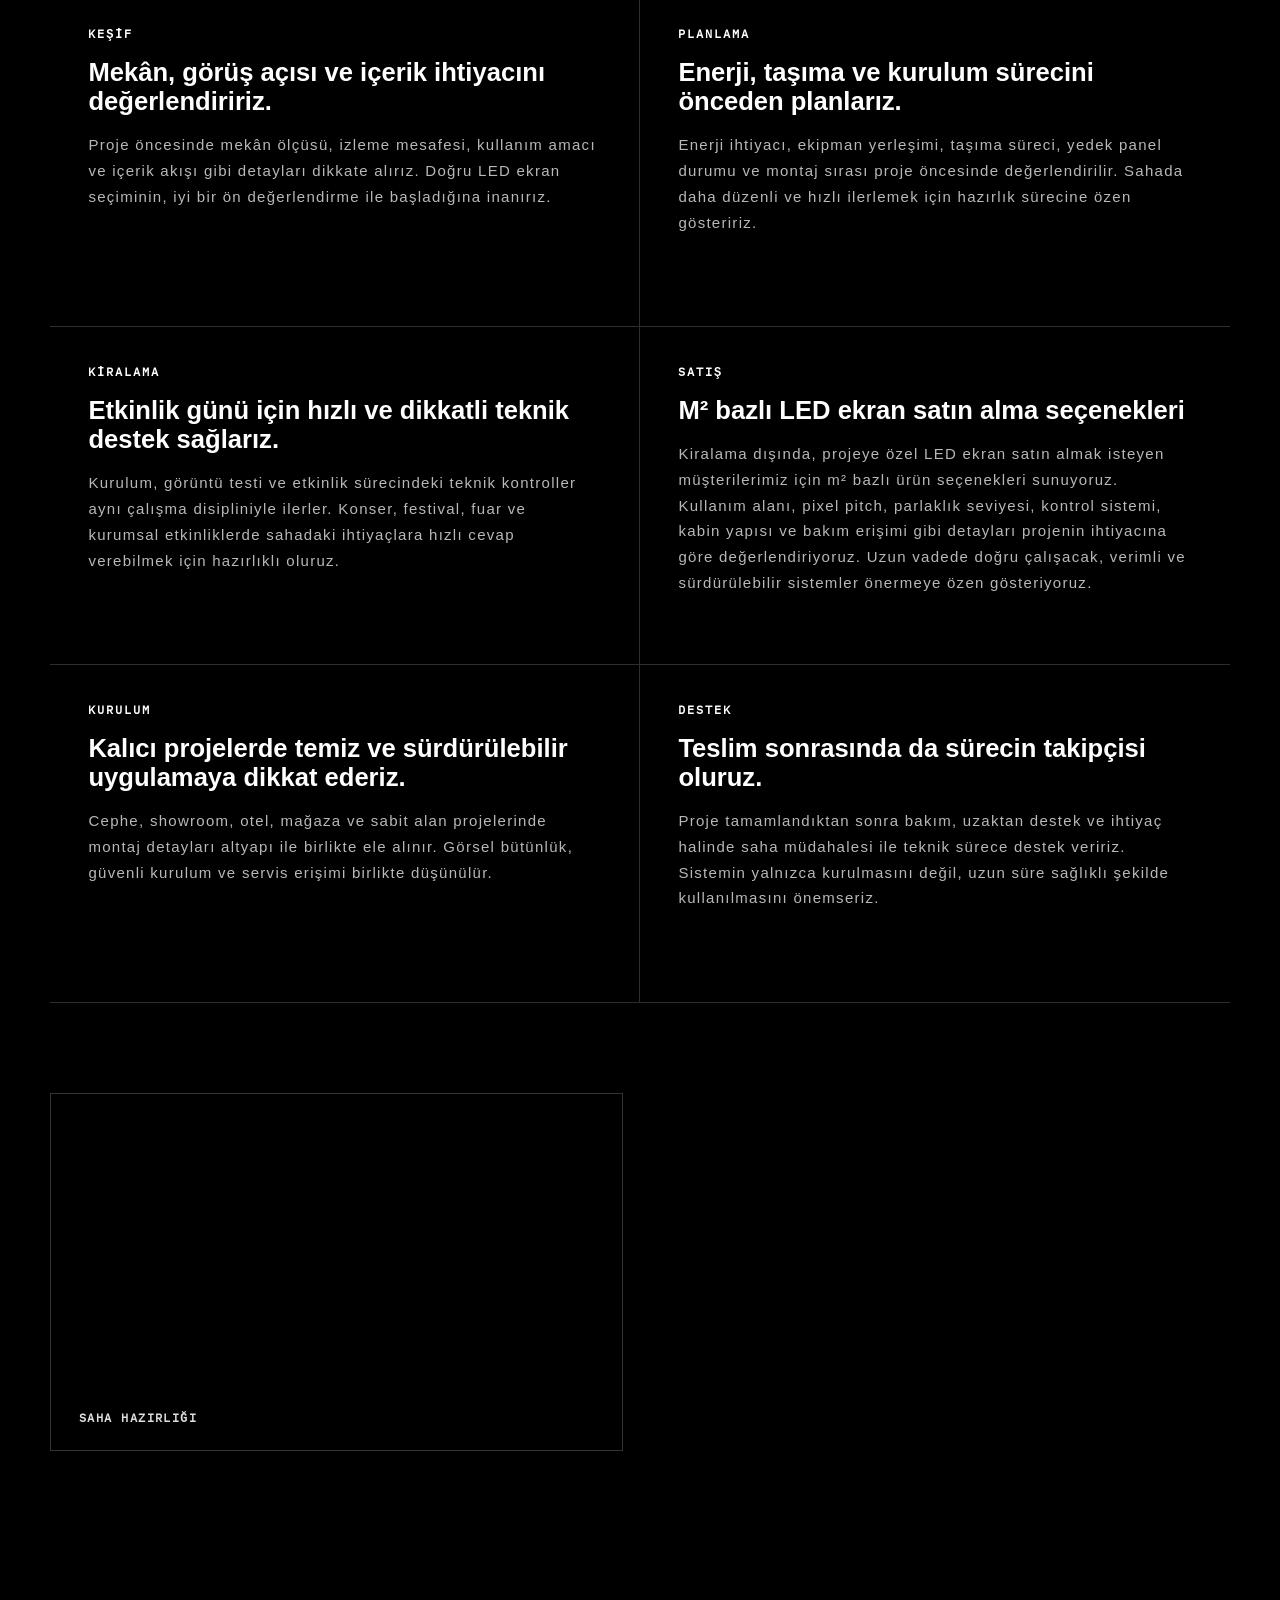
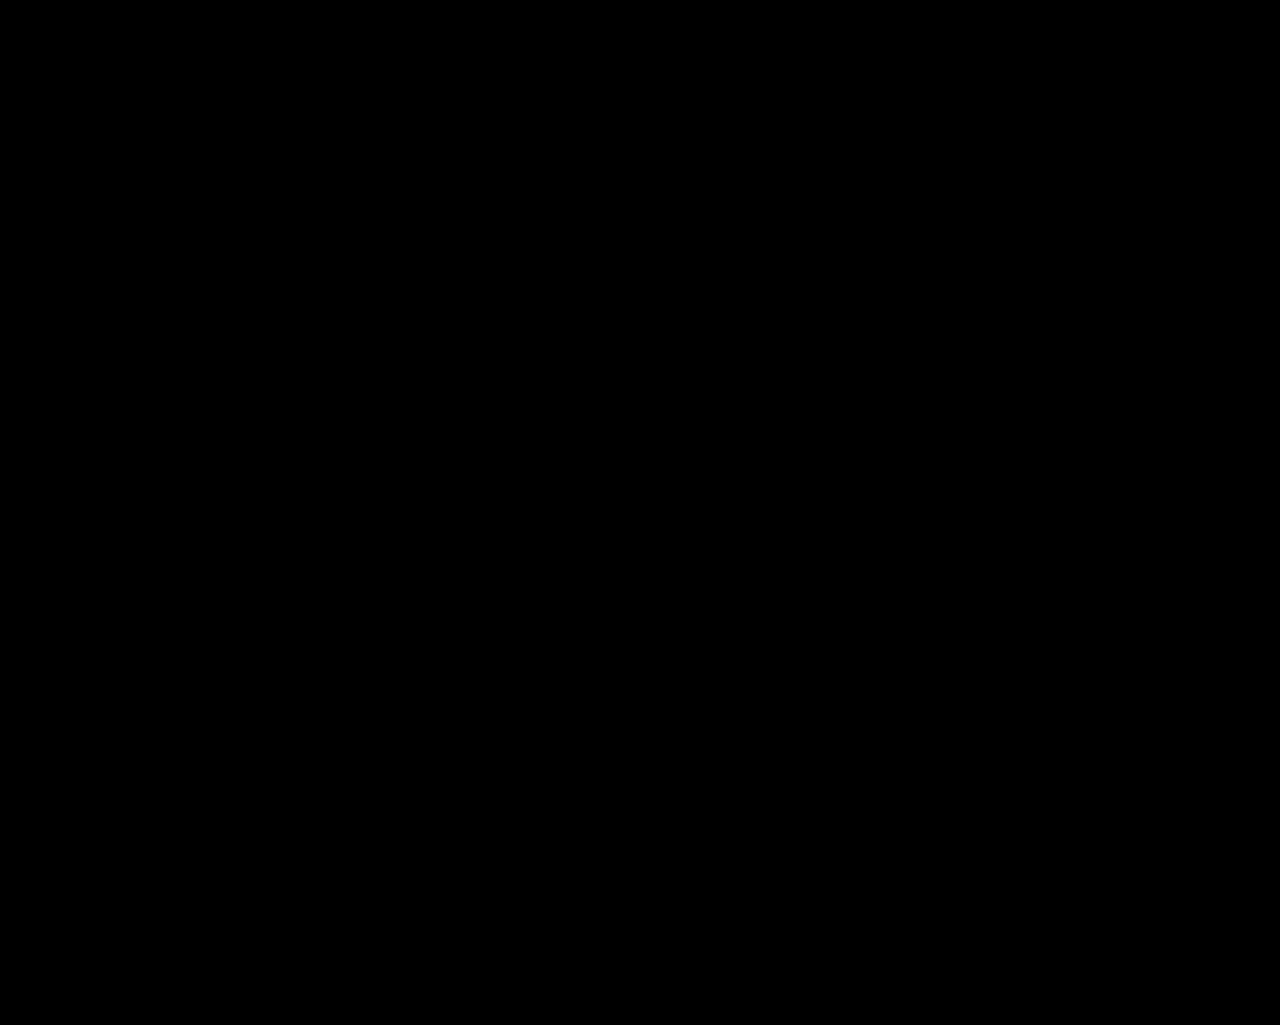
==== commit 3973024f: "Update contact links and WhatsApp QR" ====
--- a/about/index.html
+++ b/about/index.html
@@ -1,5 +1,5 @@
 <!DOCTYPE html><html lang="tr" data-astro-cid-wkn3xmb2> <head><meta charset="utf-8"><meta name="viewport" content="width=device-width, initial-scale=1.0"><meta name="generator" content="Astro v5.13.3"><title>Hakkımızda | ALFA LED EKRAN</title><meta name="description" content="ALFA LED EKRAN; kiralama, ürün satışı ve kalıcı kurulum başlıklarını ayrı planlayan LED ekran çözümleri sunar."><meta property="og:type" content="website"><meta property="og:url" content="https://alfaledekran.com/about/"><meta property="og:title" content="Hakkımızda | ALFA LED EKRAN"><meta property="og:description" content="ALFA LED EKRAN; kiralama, ürün satışı ve kalıcı kurulum başlıklarını ayrı planlayan LED ekran çözümleri sunar."><meta property="og:image" content="https://alfaledekran.com/preview_img.png"><meta property="og:site_name" content="ALFA LED EKRAN"><meta property="og:locale" content="tr_TR"><meta name="twitter:card" content="summary_large_image"><meta name="twitter:title" content="Hakkımızda | ALFA LED EKRAN"><meta name="twitter:description" content="ALFA LED EKRAN; kiralama, ürün satışı ve kalıcı kurulum başlıklarını ayrı planlayan LED ekran çözümleri sunar."><meta name="twitter:image" content="https://alfaledekran.com/preview_img.png"><meta name="twitter:site" content="@alfaledekran"><link rel="icon" href="/favicon.svg"><link rel="apple-touch-icon" href="/favicon.svg"><meta name="theme-color" content="#000000"><meta name="msapplication-TileColor" content="#000000"><link rel="stylesheet" href="/_stable/shell-base.css?v=20260515a"><link rel="stylesheet" href="/_stable/shell-chrome.css?v=20260515a"><link rel="stylesheet" href="/_stable/about.css?v=20260515a"><link rel="stylesheet" href="/_stable/shell-overrides.css?v=20260515a"><script type="module" src="/_stable/page.js?v=20260515a"></script><script src="/common/site-runtime.js?v=20260515a"></script><script type="module" src="/_astro/LegacyShellLayout.astro_astro_type_script_index_0_lang.CXTMBwS_.js"></script><link rel="stylesheet" href="/_astro/index.BpOFMj3s.css">
-<link rel="stylesheet" href="/_astro/LegacyShellLayout.BPF71u39.css"></head> <body data-page="about" data-alfa-loading-hidden="true" data-gl_loading_end="true" data-astro-cid-wkn3xmb2>  <header class="Header__container" data-astro-cid-wkn3xmb2> <div class="Header__logo" data-astro-cid-wkn3xmb2> <a href="/" data-no-swup data-astro-cid-wkn3xmb2> <img class="AlfaSiteLogo" src="/common/header-logo-white.svg" alt="ALFA LED EKRAN" data-astro-cid-wkn3xmb2> <span class="Header__brandText" data-astro-cid-wkn3xmb2>ALFA LED EKRAN</span> </a> </div> <nav class="Header__nav" data-astro-cid-wkn3xmb2></nav> <div class="Header__right_controls" data-astro-cid-wkn3xmb2> <a href="/contact/" class="SlotButton__button Header__contact" data-no-swup data-astro-cid-wkn3xmb2> <span class="Header__contact_label" data-astro-cid-wkn3xmb2>İletişim</span> </a> <button class="SoundToggle__button" data-sound-toggle data-muted="false" aria-label="Sesi degistir" type="button" data-astro-cid-wkn3xmb2> <div class="SoundToggle__sound_bars" data-astro-cid-wkn3xmb2> <div class="SoundToggle__bar undefined bar" data-astro-cid-wkn3xmb2></div> <div class="SoundToggle__bar undefined bar" data-astro-cid-wkn3xmb2></div> <div class="SoundToggle__bar undefined bar" data-astro-cid-wkn3xmb2></div> </div> </button> </div> </header> <div class="SideMenu__overlay Header__side_menu" data-side-menu data-astro-cid-wkn3xmb2> <div class="SideMenu__backdrop" data-backdrop data-astro-cid-wkn3xmb2></div> <nav class="SideMenu__menu" data-menu data-astro-cid-wkn3xmb2> <div class="SideMenu__menu_inner" data-astro-cid-wkn3xmb2></div> <div class="SideMenu__social_links" data-astro-cid-wkn3xmb2></div> </nav> <button class="HamburgerIcon__hamburger SideMenu__hamburger" type="button" aria-label="Menüyü ac" data-hamburger data-astro-cid-wkn3xmb2> <span class="HamburgerIcon__line" data-astro-cid-wkn3xmb2></span> <span class="HamburgerIcon__line" data-astro-cid-wkn3xmb2></span> <span class="HamburgerIcon__line" data-astro-cid-wkn3xmb2></span> </button> </div> <div class="Layout__wrapper" data-astro-cid-wkn3xmb2> <div class="AlfaWorksLedBackdrop" data-works-led-backdrop data-astro-cid-wkn3xmb2></div>  <div class="Layout__inner" data-astro-cid-wkn3xmb2> <main id="swup" class="Layout__main" data-astro-cid-wkn3xmb2>   <div class="PageAbout__container" data-astro-cid-fwdcsva6> <div class="PageAbout__inner" data-astro-cid-fwdcsva6> <section class="AboutHero" aria-label="ALFA LED EKRAN hakkında" data-astro-cid-fwdcsva6> <div class="AboutHero__copy" data-astro-cid-fwdcsva6> <p class="AboutHero__eyebrow" data-astro-cid-fwdcsva6>ALFA LED EKRAN</p> <h1 class="AboutHero__title" data-astro-cid-fwdcsva6>Doğru Teknoloji, Güvenilir Çözüm Ortağı</h1> <div class="AboutHero__body" data-astro-cid-fwdcsva6> <p data-astro-cid-fwdcsva6>
+<link rel="stylesheet" href="/_astro/LegacyShellLayout.Bwv57wfd.css"></head> <body data-page="about" data-alfa-loading-hidden="true" data-gl_loading_end="true" data-astro-cid-wkn3xmb2>  <header class="Header__container" data-astro-cid-wkn3xmb2> <div class="Header__logo" data-astro-cid-wkn3xmb2> <a href="/" data-no-swup data-astro-cid-wkn3xmb2> <img class="AlfaSiteLogo" src="/common/header-logo-white.svg" alt="ALFA LED EKRAN" data-astro-cid-wkn3xmb2> <span class="Header__brandText" data-astro-cid-wkn3xmb2>ALFA LED EKRAN</span> </a> </div> <nav class="Header__nav" data-astro-cid-wkn3xmb2></nav> <div class="Header__right_controls" data-astro-cid-wkn3xmb2> <a href="/contact/" class="SlotButton__button Header__contact" data-no-swup data-astro-cid-wkn3xmb2> <span class="Header__contact_label" data-astro-cid-wkn3xmb2>İletişim</span> </a> <button class="SoundToggle__button" data-sound-toggle data-muted="false" aria-label="Sesi degistir" type="button" data-astro-cid-wkn3xmb2> <div class="SoundToggle__sound_bars" data-astro-cid-wkn3xmb2> <div class="SoundToggle__bar undefined bar" data-astro-cid-wkn3xmb2></div> <div class="SoundToggle__bar undefined bar" data-astro-cid-wkn3xmb2></div> <div class="SoundToggle__bar undefined bar" data-astro-cid-wkn3xmb2></div> </div> </button> </div> </header> <div class="SideMenu__overlay Header__side_menu" data-side-menu data-astro-cid-wkn3xmb2> <div class="SideMenu__backdrop" data-backdrop data-astro-cid-wkn3xmb2></div> <nav class="SideMenu__menu" data-menu data-astro-cid-wkn3xmb2> <div class="SideMenu__menu_inner" data-astro-cid-wkn3xmb2></div> <div class="SideMenu__social_links" data-astro-cid-wkn3xmb2></div> </nav> <button class="HamburgerIcon__hamburger SideMenu__hamburger" type="button" aria-label="Menüyü ac" data-hamburger data-astro-cid-wkn3xmb2> <span class="HamburgerIcon__line" data-astro-cid-wkn3xmb2></span> <span class="HamburgerIcon__line" data-astro-cid-wkn3xmb2></span> <span class="HamburgerIcon__line" data-astro-cid-wkn3xmb2></span> </button> </div> <div class="Layout__wrapper" data-astro-cid-wkn3xmb2> <div class="AlfaWorksLedBackdrop" data-works-led-backdrop data-astro-cid-wkn3xmb2></div>  <div class="Layout__inner" data-astro-cid-wkn3xmb2> <main id="swup" class="Layout__main" data-astro-cid-wkn3xmb2>   <div class="PageAbout__container" data-astro-cid-fwdcsva6> <div class="PageAbout__inner" data-astro-cid-fwdcsva6> <section class="AboutHero" aria-label="ALFA LED EKRAN hakkında" data-astro-cid-fwdcsva6> <div class="AboutHero__copy" data-astro-cid-fwdcsva6> <p class="AboutHero__eyebrow" data-astro-cid-fwdcsva6>ALFA LED EKRAN</p> <h1 class="AboutHero__title" data-astro-cid-fwdcsva6>Doğru Teknoloji, Güvenilir Çözüm Ortağı</h1> <div class="AboutHero__body" data-astro-cid-fwdcsva6> <p data-astro-cid-fwdcsva6>
 ALFA LED EKRAN olarak, 2013 yılında 100 m² LED ekran kapasitesiyle çıktığımız bu yolda; kiralama, ürün satışı ve kalıcı kurulum alanlarını ayrı ayrı planlayarak hizmet vermeye devam ediyoruz.
 </p> <p data-astro-cid-fwdcsva6>
 Yıllar içinde sahne, konser, fuar, otel, açık hava etkinliği ve kurumsal projeler gibi farklı ölçeklerde birçok çalışmada yer aldık. Ekipman kapasitemiz ve saha tecrübemiz zamanla gelişti. Ancak işimize duyduğumuz özen ve her yeni projeye yaklaşırken hissettiğimiz heyecan ilk günkü gibi kaldı.
@@ -17,7 +17,7 @@
 ALFA LED EKRAN olarak, bu iş birliğinin müşterilerimize daha güçlü ürün seçenekleri, daha güvenilir tedarik süreci ve daha sürdürülebilir çözümler sunacağına inanıyoruz.
 </p> <p data-astro-cid-fwdcsva6>
 Dicolor ile kurduğumuz bu değerli birlikteliğin, Türkiye’de LED ekran sektörüne katkı sağlamasını ve uzun yıllar boyunca başarılı projelere zemin hazırlamasını hedefliyoruz.
-</p> </div> </div> </section> <section class="AboutReferences" aria-label="Referanslar" data-references-section data-astro-cid-fwdcsva6> <div class="AboutReferences__head" data-astro-cid-fwdcsva6> <p class="AboutReferences__eyebrow" data-astro-cid-fwdcsva6>Referanslar</p> <h2 class="AboutReferences__title" data-astro-cid-fwdcsva6>Farklı ölçeklerde markalarla sahada aynı disiplin.</h2> </div> <div class="AboutReferences__grid" data-astro-cid-fwdcsva6> <article class="AboutReferences__item" data-astro-cid-fwdcsva6> <img class="AboutReferences__logo" src="/referanslar/PhotoshopExtension_Image_1.png" alt="Referans 1 referans logosu" loading="lazy" decoding="async" data-astro-cid-fwdcsva6> </article><article class="AboutReferences__item" data-astro-cid-fwdcsva6> <img class="AboutReferences__logo" src="/referanslar/PhotoshopExtension_Image_2.png" alt="Referans 2 referans logosu" loading="lazy" decoding="async" data-astro-cid-fwdcsva6> </article><article class="AboutReferences__item" data-astro-cid-fwdcsva6> <img class="AboutReferences__logo" src="/referanslar/PhotoshopExtension_Image_3.png" alt="Referans 3 referans logosu" loading="lazy" decoding="async" data-astro-cid-fwdcsva6> </article><article class="AboutReferences__item" data-astro-cid-fwdcsva6> <img class="AboutReferences__logo" src="/referanslar/PhotoshopExtension_Image_4.png" alt="Referans 4 referans logosu" loading="lazy" decoding="async" data-astro-cid-fwdcsva6> </article><article class="AboutReferences__item" data-astro-cid-fwdcsva6> <img class="AboutReferences__logo" src="/referanslar/PhotoshopExtension_Image_5.png" alt="Referans 5 referans logosu" loading="lazy" decoding="async" data-astro-cid-fwdcsva6> </article><article class="AboutReferences__item" data-astro-cid-fwdcsva6> <img class="AboutReferences__logo" src="/referanslar/PhotoshopExtension_Image_6.png" alt="Referans 6 referans logosu" loading="lazy" decoding="async" data-astro-cid-fwdcsva6> </article><article class="AboutReferences__item" data-astro-cid-fwdcsva6> <img class="AboutReferences__logo" src="/referanslar/AKBANK.png" alt="Akbank referans logosu" loading="lazy" decoding="async" data-astro-cid-fwdcsva6> </article><article class="AboutReferences__item" data-astro-cid-fwdcsva6> <img class="AboutReferences__logo" src="/referanslar/ULKER-SPORTS-ARENA.png" alt="Ülker Sports Arena referans logosu" loading="lazy" decoding="async" data-astro-cid-fwdcsva6> </article><article class="AboutReferences__item" data-astro-cid-fwdcsva6> <img class="AboutReferences__logo" src="/referanslar/PhotoshopExtension_Image_8.png" alt="Referans 8 referans logosu" loading="lazy" decoding="async" data-astro-cid-fwdcsva6> </article><article class="AboutReferences__item" data-astro-cid-fwdcsva6> <img class="AboutReferences__logo" src="/referanslar/PhotoshopExtension_Image_9.png" alt="Referans 9 referans logosu" loading="lazy" decoding="async" data-astro-cid-fwdcsva6> </article><article class="AboutReferences__item" data-astro-cid-fwdcsva6> <img class="AboutReferences__logo" src="/referanslar/PhotoshopExtension_Image_10.png" alt="Referans 10 referans logosu" loading="lazy" decoding="async" data-astro-cid-fwdcsva6> </article> </div> </section> <section class="AboutOps" aria-label="Operasyon ve yaklaşım" data-astro-cid-fwdcsva6> <div class="AboutOps__head" data-astro-cid-fwdcsva6> <p class="AboutOps__eyebrow" data-astro-cid-fwdcsva6>Operasyon ve Yaklaşım</p> <h2 class="AboutOps__title" data-astro-cid-fwdcsva6>Keşiften teslim sonrasına kadar aynı disiplin.</h2> </div> <div class="AboutOps__grid" data-astro-cid-fwdcsva6> <article class="AboutOps__item" data-astro-cid-fwdcsva6> <p class="AboutOps__label" data-astro-cid-fwdcsva6>Keşif</p> <h3 class="AboutOps__itemTitle" data-astro-cid-fwdcsva6>Mekân, görüş açısı ve içerik ihtiyacını değerlendiririz.</h3> <p class="AboutOps__body" data-astro-cid-fwdcsva6>Proje öncesinde mekân ölçüsü, izleme mesafesi, kullanım amacı ve içerik akışı gibi detayları dikkate alırız. Doğru LED ekran seçiminin, iyi bir ön değerlendirme ile başladığına inanırız.</p> </article><article class="AboutOps__item" data-astro-cid-fwdcsva6> <p class="AboutOps__label" data-astro-cid-fwdcsva6>Planlama</p> <h3 class="AboutOps__itemTitle" data-astro-cid-fwdcsva6>Enerji, taşıma ve kurulum sürecini önceden planlarız.</h3> <p class="AboutOps__body" data-astro-cid-fwdcsva6>Enerji ihtiyacı, ekipman yerleşimi, taşıma süreci, yedek panel durumu ve montaj sırası proje öncesinde değerlendirilir. Sahada daha düzenli ve hızlı ilerlemek için hazırlık sürecine özen gösteririz.</p> </article><article class="AboutOps__item" data-astro-cid-fwdcsva6> <p class="AboutOps__label" data-astro-cid-fwdcsva6>Kiralama</p> <h3 class="AboutOps__itemTitle" data-astro-cid-fwdcsva6>Etkinlik günü için hızlı ve dikkatli teknik destek sağlarız.</h3> <p class="AboutOps__body" data-astro-cid-fwdcsva6>Kurulum, görüntü testi ve etkinlik sürecindeki teknik kontroller aynı çalışma disipliniyle ilerler. Konser, festival, fuar ve kurumsal etkinliklerde sahadaki ihtiyaçlara hızlı cevap verebilmek için hazırlıklı oluruz.</p> </article><article class="AboutOps__item" data-astro-cid-fwdcsva6> <p class="AboutOps__label" data-astro-cid-fwdcsva6>Satış</p> <h3 class="AboutOps__itemTitle" data-astro-cid-fwdcsva6>M² bazlı LED ekran satın alma seçenekleri</h3> <p class="AboutOps__body" data-astro-cid-fwdcsva6>Kiralama dışında, projeye özel LED ekran satın almak isteyen müşterilerimiz için m² bazlı ürün seçenekleri sunuyoruz. Kullanım alanı, pixel pitch, parlaklık seviyesi, kontrol sistemi, kabin yapısı ve bakım erişimi gibi detayları projenin ihtiyacına göre değerlendiriyoruz. Uzun vadede doğru çalışacak, verimli ve sürdürülebilir sistemler önermeye özen gösteriyoruz.</p> </article><article class="AboutOps__item" data-astro-cid-fwdcsva6> <p class="AboutOps__label" data-astro-cid-fwdcsva6>Kurulum</p> <h3 class="AboutOps__itemTitle" data-astro-cid-fwdcsva6>Kalıcı projelerde temiz ve sürdürülebilir uygulamaya dikkat ederiz.</h3> <p class="AboutOps__body" data-astro-cid-fwdcsva6>Cephe, showroom, otel, mağaza ve sabit alan projelerinde montaj detayları altyapı ile birlikte ele alınır. Görsel bütünlük, güvenli kurulum ve servis erişimi birlikte düşünülür.</p> </article><article class="AboutOps__item" data-astro-cid-fwdcsva6> <p class="AboutOps__label" data-astro-cid-fwdcsva6>Destek</p> <h3 class="AboutOps__itemTitle" data-astro-cid-fwdcsva6>Teslim sonrasında da sürecin takipçisi oluruz.</h3> <p class="AboutOps__body" data-astro-cid-fwdcsva6>Proje tamamlandıktan sonra bakım, uzaktan destek ve ihtiyaç halinde saha müdahalesi ile teknik sürece destek veririz. Sistemin yalnızca kurulmasını değil, uzun süre sağlıklı şekilde kullanılmasını önemseriz.</p> </article> </div> </section> <section class="AboutMediaGrid" aria-label="ALFA LED EKRAN saha videoları" data-astro-cid-fwdcsva6> <article class="AboutMediaGrid__item" data-astro-cid-fwdcsva6> <video class="AboutMediaGrid__video" data-about-extra-video src="/about/hakkimizda1.mp4" muted loop playsinline preload="metadata" data-astro-cid-fwdcsva6></video> <p class="AboutMediaGrid__caption" data-astro-cid-fwdcsva6>Saha Hazırlığı</p> </article> </section> </div> </div> <script type="module">(()=>{const m=()=>{const t=document.querySelector("[data-about-video]"),s=[...document.querySelectorAll("[data-about-extra-video]")].filter(e=>e instanceof HTMLVideoElement),w=document.querySelector("[data-distributor-section]"),b=document.querySelector("[data-references-section]"),l=document.querySelector("[data-distributor-reflection]");if(!(t instanceof HTMLVideoElement)||t.dataset.ready==="true")return;t.dataset.ready="true";const a=new Map;let o="";const f=(e,n)=>{window.dispatchEvent(new CustomEvent("alfa:works-video-active",{detail:{src:e.currentSrc||e.src,active:n,video:e}}))},c=e=>{window.dispatchEvent(new CustomEvent("alfa:works-image-active",{detail:{src:l instanceof HTMLElement&&l.dataset.reflectionSrc||"",active:e}}))},E=e=>{window.dispatchEvent(new CustomEvent("alfa:works-led-glow",{detail:{active:e}}))},y=async e=>{[t,...s].forEach(n=>{n!==e&&n.pause()}),c(!1),f(e,!0);try{await e.play()}catch{e.muted=!0;try{await e.play()}catch{f(e,!1)}}},v=()=>{[t,...s].forEach(e=>e.pause()),f(t,!1)},r=()=>{const e=(a.get("distributor")||0)>.18,n=(a.get("references")||0)>.18,u=s.find(i=>(a.get(i)||0)>.28),p=(a.get(t)||0)>.1;if(E(n),e&&l instanceof HTMLElement){if(o==="distributor")return;o="distributor",v(),c(!0);return}if(c(!1),u){const i=`extra:${u.src}`;if(o===i&&!u.paused)return;o=i,y(u);return}if(p){const i=`main:${t.src}`;if(o===i&&!t.paused)return;o=i,y(t);return}o="",c(!1),v()},d=new IntersectionObserver(e=>{e.forEach(n=>a.set(n.target,n.intersectionRatio)),r()},{threshold:[0,.1,.18,.28,.42,.72]});d.observe(t),s.forEach(e=>d.observe(e)),w&&d.observe(w),b&&d.observe(b),t.addEventListener("loadeddata",r),s.forEach(e=>e.addEventListener("loadeddata",r)),window.addEventListener("resize",r),window.addEventListener("pagehide",()=>{E(!1),c(!1),v()}),requestAnimationFrame(r),window.setTimeout(r,350),window.setTimeout(r,1100)};document.addEventListener("DOMContentLoaded",m,{once:!0}),document.addEventListener("astro:page-load",m)})();</script>  </main> </div> </div>  <footer class="Footer__footer" data-astro-cid-wkn3xmb2> <div class="Footer__inner" data-astro-cid-wkn3xmb2> <div class="Footer__top" data-astro-cid-wkn3xmb2> <div class="Footer__top_links" data-astro-cid-wkn3xmb2></div> <div class="Footer__top_contact" data-astro-cid-wkn3xmb2></div> </div> <div class="Footer__copyright" data-astro-cid-wkn3xmb2>©2026 ALFA LED EKRAN.</div> <div class="Footer__logo" data-astro-cid-wkn3xmb2> <img src="/logo-render.png" alt="ALFA LED EKRAN" data-astro-cid-wkn3xmb2> </div> </div> </footer> <script>
+</p> </div> </div> </section> <section class="AboutReferences" aria-label="Referanslar" data-references-section data-astro-cid-fwdcsva6> <div class="AboutReferences__head" data-astro-cid-fwdcsva6> <p class="AboutReferences__eyebrow" data-astro-cid-fwdcsva6>Referanslar</p> <h2 class="AboutReferences__title" data-astro-cid-fwdcsva6>Farklı ölçeklerde markalarla sahada aynı disiplin.</h2> </div> <div class="AboutReferences__grid" data-astro-cid-fwdcsva6> <article class="AboutReferences__item" data-astro-cid-fwdcsva6> <img class="AboutReferences__logo" src="/referanslar/PhotoshopExtension_Image_1.png" alt="Referans 1 referans logosu" loading="lazy" decoding="async" data-astro-cid-fwdcsva6> </article><article class="AboutReferences__item" data-astro-cid-fwdcsva6> <img class="AboutReferences__logo" src="/referanslar/PhotoshopExtension_Image_2.png" alt="Referans 2 referans logosu" loading="lazy" decoding="async" data-astro-cid-fwdcsva6> </article><article class="AboutReferences__item" data-astro-cid-fwdcsva6> <img class="AboutReferences__logo" src="/referanslar/PhotoshopExtension_Image_3.png" alt="Referans 3 referans logosu" loading="lazy" decoding="async" data-astro-cid-fwdcsva6> </article><article class="AboutReferences__item" data-astro-cid-fwdcsva6> <img class="AboutReferences__logo" src="/referanslar/PhotoshopExtension_Image_4.png" alt="Referans 4 referans logosu" loading="lazy" decoding="async" data-astro-cid-fwdcsva6> </article><article class="AboutReferences__item" data-astro-cid-fwdcsva6> <img class="AboutReferences__logo" src="/referanslar/PhotoshopExtension_Image_5.png" alt="Referans 5 referans logosu" loading="lazy" decoding="async" data-astro-cid-fwdcsva6> </article><article class="AboutReferences__item" data-astro-cid-fwdcsva6> <img class="AboutReferences__logo" src="/referanslar/PhotoshopExtension_Image_6.png" alt="Referans 6 referans logosu" loading="lazy" decoding="async" data-astro-cid-fwdcsva6> </article><article class="AboutReferences__item" data-astro-cid-fwdcsva6> <img class="AboutReferences__logo" src="/referanslar/AKBANK.png" alt="Akbank referans logosu" loading="lazy" decoding="async" data-astro-cid-fwdcsva6> </article><article class="AboutReferences__item" data-astro-cid-fwdcsva6> <img class="AboutReferences__logo" src="/referanslar/ULKER-SPORTS-ARENA.png" alt="Ülker Sports Arena referans logosu" loading="lazy" decoding="async" data-astro-cid-fwdcsva6> </article><article class="AboutReferences__item" data-astro-cid-fwdcsva6> <img class="AboutReferences__logo" src="/referanslar/PhotoshopExtension_Image_8.png" alt="Referans 8 referans logosu" loading="lazy" decoding="async" data-astro-cid-fwdcsva6> </article><article class="AboutReferences__item" data-astro-cid-fwdcsva6> <img class="AboutReferences__logo" src="/referanslar/PhotoshopExtension_Image_9.png" alt="Referans 9 referans logosu" loading="lazy" decoding="async" data-astro-cid-fwdcsva6> </article><article class="AboutReferences__item" data-astro-cid-fwdcsva6> <img class="AboutReferences__logo" src="/referanslar/PhotoshopExtension_Image_10.png" alt="Referans 10 referans logosu" loading="lazy" decoding="async" data-astro-cid-fwdcsva6> </article> </div> </section> <section class="AboutOps" aria-label="Operasyon ve yaklaşım" data-astro-cid-fwdcsva6> <div class="AboutOps__head" data-astro-cid-fwdcsva6> <p class="AboutOps__eyebrow" data-astro-cid-fwdcsva6>Operasyon ve Yaklaşım</p> <h2 class="AboutOps__title" data-astro-cid-fwdcsva6>Keşiften teslim sonrasına kadar aynı disiplin.</h2> </div> <div class="AboutOps__grid" data-astro-cid-fwdcsva6> <article class="AboutOps__item" data-astro-cid-fwdcsva6> <p class="AboutOps__label" data-astro-cid-fwdcsva6>Keşif</p> <h3 class="AboutOps__itemTitle" data-astro-cid-fwdcsva6>Mekân, görüş açısı ve içerik ihtiyacını değerlendiririz.</h3> <p class="AboutOps__body" data-astro-cid-fwdcsva6>Proje öncesinde mekân ölçüsü, izleme mesafesi, kullanım amacı ve içerik akışı gibi detayları dikkate alırız. Doğru LED ekran seçiminin, iyi bir ön değerlendirme ile başladığına inanırız.</p> </article><article class="AboutOps__item" data-astro-cid-fwdcsva6> <p class="AboutOps__label" data-astro-cid-fwdcsva6>Planlama</p> <h3 class="AboutOps__itemTitle" data-astro-cid-fwdcsva6>Enerji, taşıma ve kurulum sürecini önceden planlarız.</h3> <p class="AboutOps__body" data-astro-cid-fwdcsva6>Enerji ihtiyacı, ekipman yerleşimi, taşıma süreci, yedek panel durumu ve montaj sırası proje öncesinde değerlendirilir. Sahada daha düzenli ve hızlı ilerlemek için hazırlık sürecine özen gösteririz.</p> </article><article class="AboutOps__item" data-astro-cid-fwdcsva6> <p class="AboutOps__label" data-astro-cid-fwdcsva6>Kiralama</p> <h3 class="AboutOps__itemTitle" data-astro-cid-fwdcsva6>Etkinlik günü için hızlı ve dikkatli teknik destek sağlarız.</h3> <p class="AboutOps__body" data-astro-cid-fwdcsva6>Kurulum, görüntü testi ve etkinlik sürecindeki teknik kontroller aynı çalışma disipliniyle ilerler. Konser, festival, fuar ve kurumsal etkinliklerde sahadaki ihtiyaçlara hızlı cevap verebilmek için hazırlıklı oluruz.</p> </article><article class="AboutOps__item" data-astro-cid-fwdcsva6> <p class="AboutOps__label" data-astro-cid-fwdcsva6>Satış</p> <h3 class="AboutOps__itemTitle" data-astro-cid-fwdcsva6>M² bazlı LED ekran satın alma seçenekleri</h3> <p class="AboutOps__body" data-astro-cid-fwdcsva6>Kiralama dışında, projeye özel LED ekran satın almak isteyen müşterilerimiz için m² bazlı ürün seçenekleri sunuyoruz. Kullanım alanı, pixel pitch, parlaklık seviyesi, kontrol sistemi, kabin yapısı ve bakım erişimi gibi detayları projenin ihtiyacına göre değerlendiriyoruz. Uzun vadede doğru çalışacak, verimli ve sürdürülebilir sistemler önermeye özen gösteriyoruz.</p> </article><article class="AboutOps__item" data-astro-cid-fwdcsva6> <p class="AboutOps__label" data-astro-cid-fwdcsva6>Kurulum</p> <h3 class="AboutOps__itemTitle" data-astro-cid-fwdcsva6>Kalıcı projelerde temiz ve sürdürülebilir uygulamaya dikkat ederiz.</h3> <p class="AboutOps__body" data-astro-cid-fwdcsva6>Cephe, showroom, otel, mağaza ve sabit alan projelerinde montaj detayları altyapı ile birlikte ele alınır. Görsel bütünlük, güvenli kurulum ve servis erişimi birlikte düşünülür.</p> </article><article class="AboutOps__item" data-astro-cid-fwdcsva6> <p class="AboutOps__label" data-astro-cid-fwdcsva6>Destek</p> <h3 class="AboutOps__itemTitle" data-astro-cid-fwdcsva6>Teslim sonrasında da sürecin takipçisi oluruz.</h3> <p class="AboutOps__body" data-astro-cid-fwdcsva6>Proje tamamlandıktan sonra bakım, uzaktan destek ve ihtiyaç halinde saha müdahalesi ile teknik sürece destek veririz. Sistemin yalnızca kurulmasını değil, uzun süre sağlıklı şekilde kullanılmasını önemseriz.</p> </article> </div> </section> <section class="AboutMediaGrid" aria-label="ALFA LED EKRAN saha videoları" data-astro-cid-fwdcsva6> <article class="AboutMediaGrid__item" data-astro-cid-fwdcsva6> <video class="AboutMediaGrid__video" data-about-extra-video src="/about/hakkimizda1.mp4" muted loop playsinline preload="metadata" data-astro-cid-fwdcsva6></video> <p class="AboutMediaGrid__caption" data-astro-cid-fwdcsva6>Saha Hazırlığı</p> </article> </section> </div> </div> <script type="module">(()=>{const m=()=>{const t=document.querySelector("[data-about-video]"),s=[...document.querySelectorAll("[data-about-extra-video]")].filter(e=>e instanceof HTMLVideoElement),w=document.querySelector("[data-distributor-section]"),b=document.querySelector("[data-references-section]"),l=document.querySelector("[data-distributor-reflection]");if(!(t instanceof HTMLVideoElement)||t.dataset.ready==="true")return;t.dataset.ready="true";const a=new Map;let o="";const f=(e,n)=>{window.dispatchEvent(new CustomEvent("alfa:works-video-active",{detail:{src:e.currentSrc||e.src,active:n,video:e}}))},c=e=>{window.dispatchEvent(new CustomEvent("alfa:works-image-active",{detail:{src:l instanceof HTMLElement&&l.dataset.reflectionSrc||"",active:e}}))},E=e=>{window.dispatchEvent(new CustomEvent("alfa:works-led-glow",{detail:{active:e}}))},y=async e=>{[t,...s].forEach(n=>{n!==e&&n.pause()}),c(!1),f(e,!0);try{await e.play()}catch{e.muted=!0;try{await e.play()}catch{f(e,!1)}}},v=()=>{[t,...s].forEach(e=>e.pause()),f(t,!1)},r=()=>{const e=(a.get("distributor")||0)>.18,n=(a.get("references")||0)>.18,u=s.find(i=>(a.get(i)||0)>.28),p=(a.get(t)||0)>.1;if(E(n),e&&l instanceof HTMLElement){if(o==="distributor")return;o="distributor",v(),c(!0);return}if(c(!1),u){const i=`extra:${u.src}`;if(o===i&&!u.paused)return;o=i,y(u);return}if(p){const i=`main:${t.src}`;if(o===i&&!t.paused)return;o=i,y(t);return}o="",c(!1),v()},d=new IntersectionObserver(e=>{e.forEach(n=>a.set(n.target,n.intersectionRatio)),r()},{threshold:[0,.1,.18,.28,.42,.72]});d.observe(t),s.forEach(e=>d.observe(e)),w&&d.observe(w),b&&d.observe(b),t.addEventListener("loadeddata",r),s.forEach(e=>e.addEventListener("loadeddata",r)),window.addEventListener("resize",r),window.addEventListener("pagehide",()=>{E(!1),c(!1),v()}),requestAnimationFrame(r),window.setTimeout(r,350),window.setTimeout(r,1100)};document.addEventListener("DOMContentLoaded",m,{once:!0}),document.addEventListener("astro:page-load",m)})();</script>  </main> </div> </div>  <a class="WhatsAppQrCorner" href="https://wa.me/905411871408" target="_blank" rel="noopener noreferrer" aria-label="Alfaledekran WhatsApp" data-astro-cid-wkn3xmb2> <img class="WhatsAppQrCorner__image" src="/whatsapp-qr.png" alt="Alfaledekran WhatsApp QR" loading="lazy" data-astro-cid-wkn3xmb2> </a> <footer class="Footer__footer" data-astro-cid-wkn3xmb2> <div class="Footer__inner" data-astro-cid-wkn3xmb2> <div class="Footer__top" data-astro-cid-wkn3xmb2> <div class="Footer__top_links" data-astro-cid-wkn3xmb2></div> <div class="Footer__top_contact" data-astro-cid-wkn3xmb2></div> </div> <div class="Footer__copyright" data-astro-cid-wkn3xmb2>©2026 ALFA LED EKRAN.</div> <div class="Footer__logo" data-astro-cid-wkn3xmb2> <img src="/logo-render.png" alt="ALFA LED EKRAN" data-astro-cid-wkn3xmb2> </div> </div> </footer> <script>
       (() => {
         const prepareBottomSignature = () => {
           const signature = document.querySelector("[data-alfa-bottom-signature]");
--- a/_astro/LegacyShellLayout.Bwv57wfd.css
+++ b/_astro/LegacyShellLayout.Bwv57wfd.css
@@ -0,0 +1 @@
+@charset "UTF-8";body[data-page=top] #loading-overlay{position:fixed;inset:0;z-index:1000;overflow:hidden;background:#03070d;transition:opacity .9s ease,visibility .9s ease}body[data-page=top]:not([data-alfa-loading-hidden=true]) .Header__container,body[data-page=top]:not([data-alfa-loading-hidden=true]) .Layout__wrapper,body[data-page=top]:not([data-alfa-loading-hidden=true]) .TopPageOutro__wrapper,body[data-page=top]:not([data-alfa-loading-hidden=true]) .Footer__footer{opacity:0;visibility:hidden;pointer-events:none}body[data-page=top] #loading-overlay[data-hidden]{display:none!important;opacity:0;visibility:hidden;pointer-events:none}.AlfaLoadingScreen{position:relative;display:flex;min-height:100vh;width:100%;align-items:center;justify-content:center;overflow:hidden;color:#fff;background:#03070d;isolation:isolate}.AlfaLoadingScreen__background,.AlfaLoadingScreen__grid,.AlfaLoadingScreen__orb{position:absolute;inset:0;pointer-events:none}.AlfaLoadingScreen__background{z-index:0;background:radial-gradient(circle at 50% 20%,rgba(34,211,238,.22),transparent 32%),radial-gradient(circle at 18% 80%,rgba(37,99,235,.2),transparent 30%),linear-gradient(135deg,#020617,#07111f 48%,#020617)}.AlfaLoadingScreen__grid{z-index:1;opacity:.09;background-image:linear-gradient(rgba(255,255,255,.35) 1px,transparent 1px),linear-gradient(90deg,rgba(255,255,255,.35) 1px,transparent 1px);background-size:42px 42px}.AlfaLoadingScreen__orb{z-index:2;opacity:.78;filter:blur(54px);animation:alfa-loader-float 8s ease-in-out infinite}.AlfaLoadingScreen__orb--left{left:-160px;top:26%;width:384px;height:384px;border-radius:999px;background:#22d3ee1a}.AlfaLoadingScreen__orb--right{inset:auto -128px 40px auto;width:448px;height:448px;border-radius:999px;background:#2563eb1a;animation-duration:9s;animation-direction:reverse}.AlfaLoadingScreen__content{position:relative;z-index:10;display:flex;width:min(100%,900px);min-height:100vh;flex-direction:column;align-items:center;justify-content:center;padding:40px 24px;text-align:center}.AlfaLoadingScreen__logoPanel{position:relative;display:flex;width:288px;height:288px;align-items:center;justify-content:center;overflow:visible;border:1px solid rgba(255,255,255,.1);border-radius:32px;background:#ffffff09;box-shadow:0 28px 80px #082f4966;backdrop-filter:blur(18px);transform:translateY(0) scale(1);animation:alfa-loader-enter .8s ease-out both,alfa-loader-card-pulse 2.8s ease-in-out .8s infinite}.AlfaLoadingScreen__dots{position:absolute;inset:0;overflow:hidden;border-radius:32px;opacity:.95}.AlfaLoadingScreen__dot{position:absolute;left:var(--x);top:var(--y);width:3px;height:3px;border-radius:999px;background:#67e8f973;box-shadow:0 0 9px #22d3ee9e;animation:alfa-loader-dot 2.2s ease-in-out var(--delay) infinite}.AlfaLoadingScreen__rotor{position:absolute;left:50%;top:50%;width:320px;height:320px;border:1px solid rgba(103,232,249,.16);border-radius:38px;transform:translate(-50%,-50%);animation:alfa-loader-rotate 16s linear infinite}.AlfaLoadingScreen__mark{position:relative;z-index:2;width:144px;height:112px;color:#fff;filter:drop-shadow(0 0 34px rgba(34,211,238,.72));animation:alfa-loader-logo-pulse 2.4s ease-in-out infinite}.AlfaLoadingScreen__copy{margin-top:28px;animation:alfa-loader-copy-enter .8s ease-out .2s both}.AlfaLoadingScreen__eyebrow{margin:0 0 12px;font-family:Hiragino Kaku Gothic ProN,Meiryo,IBM Plex Sans JP,system-ui,sans-serif;font-size:16px;font-weight:600;line-height:1;letter-spacing:.42em;text-transform:uppercase;color:#a5f3fccc;text-shadow:0 0 14px rgba(34,211,238,.2)}.AlfaLoadingScreen__title{margin:0 auto;max-width:720px;white-space:nowrap;font-family:Hiragino Kaku Gothic ProN,Meiryo,IBM Plex Sans JP,system-ui,sans-serif;font-size:26px;font-weight:600;line-height:1.2;letter-spacing:0;color:#ffffffeb}.AlfaLoadingScreen__progress{width:min(448px,100%);margin-top:36px}.AlfaLoadingScreen__percent{min-height:16px;margin:0 0 12px;text-align:right;font-size:12px;font-weight:500;line-height:1;letter-spacing:.28em;color:#ffffff73}.AlfaLoadingScreen__progressTrack{height:8px;overflow:hidden;border:1px solid rgba(255,255,255,.1);border-radius:999px;background:#ffffff14}.AlfaLoadingScreen__progressFill{width:0%;height:100%;border-radius:999px;background:linear-gradient(90deg,#67e8f9,#fff,#60a5fa);box-shadow:0 0 28px #22d3eecc;transition:width .05s linear}.AlfaLoadingScreen__assistiveText{position:absolute!important;width:1px!important;height:1px!important;padding:0!important;margin:-1px!important;overflow:hidden!important;clip:rect(0,0,0,0)!important;white-space:nowrap!important;border:0!important;opacity:0!important;pointer-events:none!important}@media(max-width:720px){.AlfaLoadingScreen__logoPanel{width:244px;height:244px;border-radius:28px}.AlfaLoadingScreen__dots{inset:50% auto auto 50%;width:288px;height:288px;transform:translate(-50%,-50%) scale(.847222);transform-origin:center}.AlfaLoadingScreen__rotor{width:276px;height:276px;border-radius:34px}.AlfaLoadingScreen__mark{width:128px;height:100px}.AlfaLoadingScreen__eyebrow{font-size:13px;letter-spacing:.3em}.AlfaLoadingScreen__title{max-width:100%;white-space:normal;font-size:18px}}@keyframes alfa-loader-enter{0%{opacity:0;transform:translateY(24px) scale(.96)}to{opacity:1;transform:translateY(0) scale(1)}}@keyframes alfa-loader-copy-enter{0%{opacity:0;transform:translateY(18px)}to{opacity:1;transform:translateY(0)}}@keyframes alfa-loader-card-pulse{0%,to{transform:translateY(0) scale(1)}50%{transform:translateY(0) scale(1.018)}}@keyframes alfa-loader-dot{0%,to{opacity:.16;transform:scale(.9)}50%{opacity:.85;transform:scale(1.25)}}@keyframes alfa-loader-rotate{0%{transform:translate(-50%,-50%) rotate(0)}to{transform:translate(-50%,-50%) rotate(360deg)}}@keyframes alfa-loader-logo-pulse{0%,to{transform:scale(1)}50%{transform:scale(1.035)}}@keyframes alfa-loader-float{0%,to{transform:translateZ(0) scale(1)}50%{transform:translate3d(96px,-36px,0) scale(1.15)}}[data-astro-cid-wkn3xmb2]{box-sizing:border-box;padding:0;margin:0}html,body{font-family:Hiragino Kaku Gothic ProN,Meiryo,sans-serif;text-size-adjust:100%;-webkit-font-smoothing:antialiased;-webkit-tap-highlight-color:transparent;color:#fff;background-color:#000}html{scroll-behavior:smooth}.lenis[data-astro-cid-wkn3xmb2].lenis-smooth{scroll-behavior:auto!important}.lenis[data-astro-cid-wkn3xmb2].lenis-smooth [data-astro-cid-wkn3xmb2][data-lenis-prevent]{overscroll-behavior:contain}.lenis[data-astro-cid-wkn3xmb2].lenis-stopped{overflow:hidden}.lenis[data-astro-cid-wkn3xmb2].lenis-smooth iframe[data-astro-cid-wkn3xmb2]{pointer-events:none}body{position:relative}body[data-modal=true]{overflow-y:hidden}.Header__container[data-astro-cid-wkn3xmb2]{transition:transform .34s cubic-bezier(.22,1,.36,1),opacity .24s ease;will-change:transform,opacity}body[data-header-hidden=true] .Header__container[data-astro-cid-wkn3xmb2]{transform:translate3d(0,-120%,0);opacity:0;pointer-events:none}body[data-header-hidden=false] .Header__container[data-astro-cid-wkn3xmb2]{transform:translateZ(0);opacity:1}img[data-astro-cid-wkn3xmb2]{max-width:100%;vertical-align:top}li[data-astro-cid-wkn3xmb2]{list-style:none}a[data-astro-cid-wkn3xmb2]{text-decoration:none;color:#fff}button[data-astro-cid-wkn3xmb2]{appearance:none;cursor:pointer;user-select:none;outline:none;background:none;border:none;color:#363b46}input[data-astro-cid-wkn3xmb2],textarea[data-astro-cid-wkn3xmb2]{appearance:none;user-select:all;outline:none;border:none}.Header__contact[data-astro-cid-wkn3xmb2]{display:inline-flex;align-items:center;justify-content:center;gap:0;min-height:40px;padding:12px 22px;border:1px solid rgba(255,255,255,.7);border-radius:999px;background:#ffffff14;box-shadow:0 0 18px #ffffff1f;font-family:IBM Plex Mono,monospace;font-size:15px;font-weight:700;line-height:1;letter-spacing:.08em;white-space:nowrap;pointer-events:auto;color:#fff;transition:background-color .3s ease,border-color .3s ease,box-shadow .3s ease,color .3s ease,transform .3s ease}.Header__contact[data-astro-cid-wkn3xmb2]:hover{background:#ffffff2e;border-color:#fff;box-shadow:0 0 24px #fff3;transform:translateY(-1px)}[data-astro-cid-wkn3xmb2][data-current_section=mission] .Header__contact[data-astro-cid-wkn3xmb2],[data-astro-cid-wkn3xmb2][data-current_section=vision] .Header__contact[data-astro-cid-wkn3xmb2],[data-astro-cid-wkn3xmb2][data-current_section=vision_out] .Header__contact[data-astro-cid-wkn3xmb2],[data-astro-cid-wkn3xmb2][data-current_section=footer] .Header__contact[data-astro-cid-wkn3xmb2]{border-color:#00000029;background:#0000000f;color:#fff;box-shadow:none}[data-astro-cid-wkn3xmb2][data-current_section=mission] .Header__contact[data-astro-cid-wkn3xmb2]:hover,[data-astro-cid-wkn3xmb2][data-current_section=vision] .Header__contact[data-astro-cid-wkn3xmb2]:hover,[data-astro-cid-wkn3xmb2][data-current_section=vision_out] .Header__contact[data-astro-cid-wkn3xmb2]:hover,[data-astro-cid-wkn3xmb2][data-current_section=footer] .Header__contact[data-astro-cid-wkn3xmb2]:hover{background:#050505;border-color:#050505;color:#fff}.Header__contact_label[data-astro-cid-wkn3xmb2]{display:block;font:inherit;line-height:1;letter-spacing:inherit;color:inherit}body[data-page=top] .TopPageOutro__wrapper[data-astro-cid-wkn3xmb2]{display:none!important;height:0!important}body[data-page=top] .Footer__footer[data-astro-cid-wkn3xmb2]{position:relative;bottom:auto;left:auto}body[data-page=top][data-alfa-bottom-signature-active] .News__newsArea{opacity:0;pointer-events:none}body[data-page=works] .Layout__gl[data-astro-cid-wkn3xmb2],body[data-page=about] .Layout__gl[data-astro-cid-wkn3xmb2],body[data-page=sales] .Layout__gl[data-astro-cid-wkn3xmb2],body[data-page=contact] .Layout__gl[data-astro-cid-wkn3xmb2],.AlfaWorksLedBackdrop[data-astro-cid-wkn3xmb2]{display:none}body[data-page=works] .AlfaWorksLedBackdrop[data-astro-cid-wkn3xmb2],body[data-page=about] .AlfaWorksLedBackdrop[data-astro-cid-wkn3xmb2],body[data-page=sales] .AlfaWorksLedBackdrop[data-astro-cid-wkn3xmb2],body[data-page=contact] .AlfaWorksLedBackdrop[data-astro-cid-wkn3xmb2]{position:fixed;inset:0;z-index:0;display:block;overflow:hidden;pointer-events:none;background:#000}body[data-page=works] .AlfaWorksLedBackdrop[data-astro-cid-wkn3xmb2] canvas[data-astro-cid-wkn3xmb2],body[data-page=about] .AlfaWorksLedBackdrop[data-astro-cid-wkn3xmb2] canvas[data-astro-cid-wkn3xmb2],body[data-page=sales] .AlfaWorksLedBackdrop[data-astro-cid-wkn3xmb2] canvas[data-astro-cid-wkn3xmb2],body[data-page=contact] .AlfaWorksLedBackdrop[data-astro-cid-wkn3xmb2] canvas[data-astro-cid-wkn3xmb2]{display:block;width:100%!important;height:100%!important}.WhatsAppQrCorner[data-astro-cid-wkn3xmb2]{position:fixed;right:clamp(14px,2vw,26px);bottom:clamp(14px,2vw,26px);z-index:70;display:block;width:clamp(74px,8vw,112px);opacity:.72;filter:drop-shadow(0 10px 28px rgba(0,0,0,.42));transition:opacity .22s ease,transform .22s ease,filter .22s ease}.WhatsAppQrCorner[data-astro-cid-wkn3xmb2]:hover{opacity:.96;transform:translateY(-2px);filter:drop-shadow(0 14px 34px rgba(0,0,0,.48))}.WhatsAppQrCorner__image[data-astro-cid-wkn3xmb2]{display:block;width:100%;height:auto}@media not screen and (min-width:769px){.WhatsAppQrCorner[data-astro-cid-wkn3xmb2]{width:68px;right:12px;bottom:12px;opacity:.66}}body[data-page=works] .Layout__inner[data-astro-cid-wkn3xmb2],body[data-page=about] .Layout__inner[data-astro-cid-wkn3xmb2],body[data-page=sales] .Layout__inner[data-astro-cid-wkn3xmb2],body[data-page=contact] .Layout__inner[data-astro-cid-wkn3xmb2]{position:relative;z-index:2}body[data-page=works]>.TopPageOutro__wrapper[data-astro-cid-wkn3xmb2],body[data-page=about]>.TopPageOutro__wrapper[data-astro-cid-wkn3xmb2],body[data-page=sales]>.TopPageOutro__wrapper[data-astro-cid-wkn3xmb2],body[data-page=contact]>.TopPageOutro__wrapper[data-astro-cid-wkn3xmb2]{display:none!important}svg[data-astro-cid-wkn3xmb2]{display:block}
